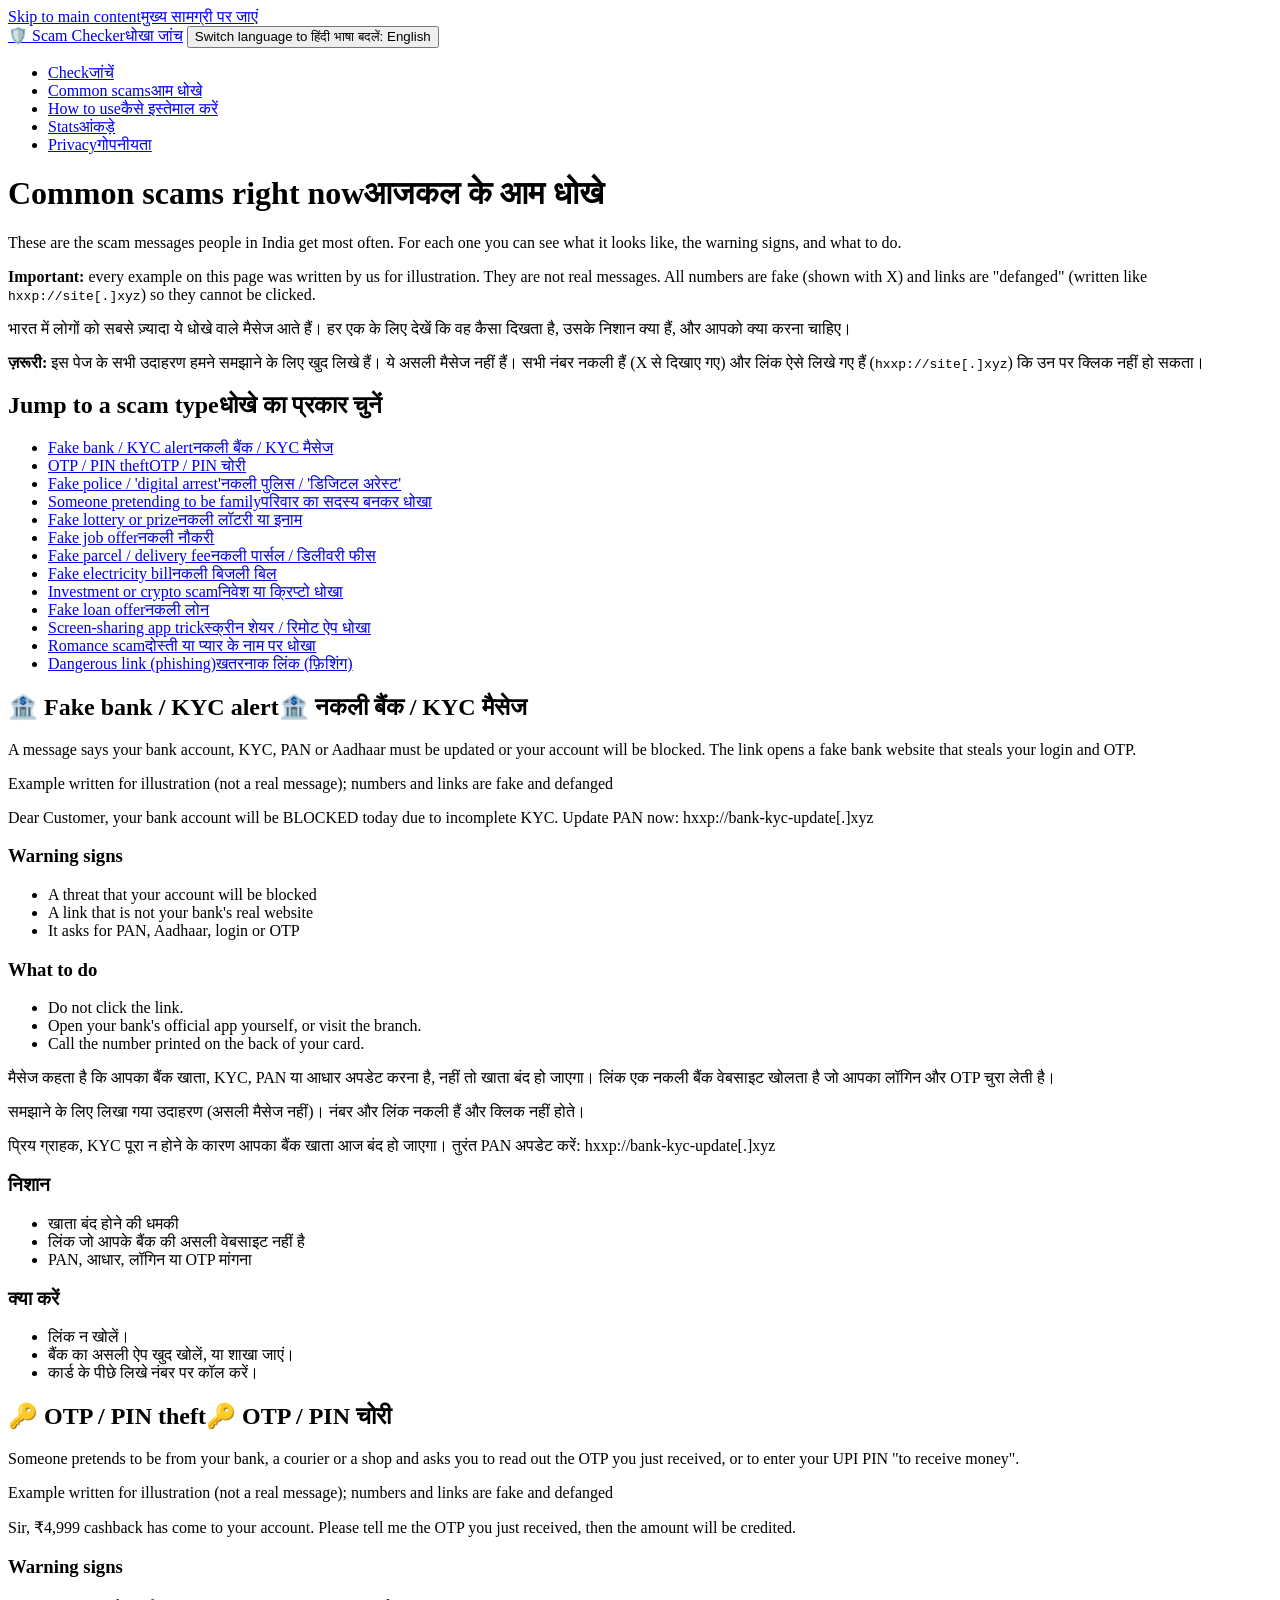
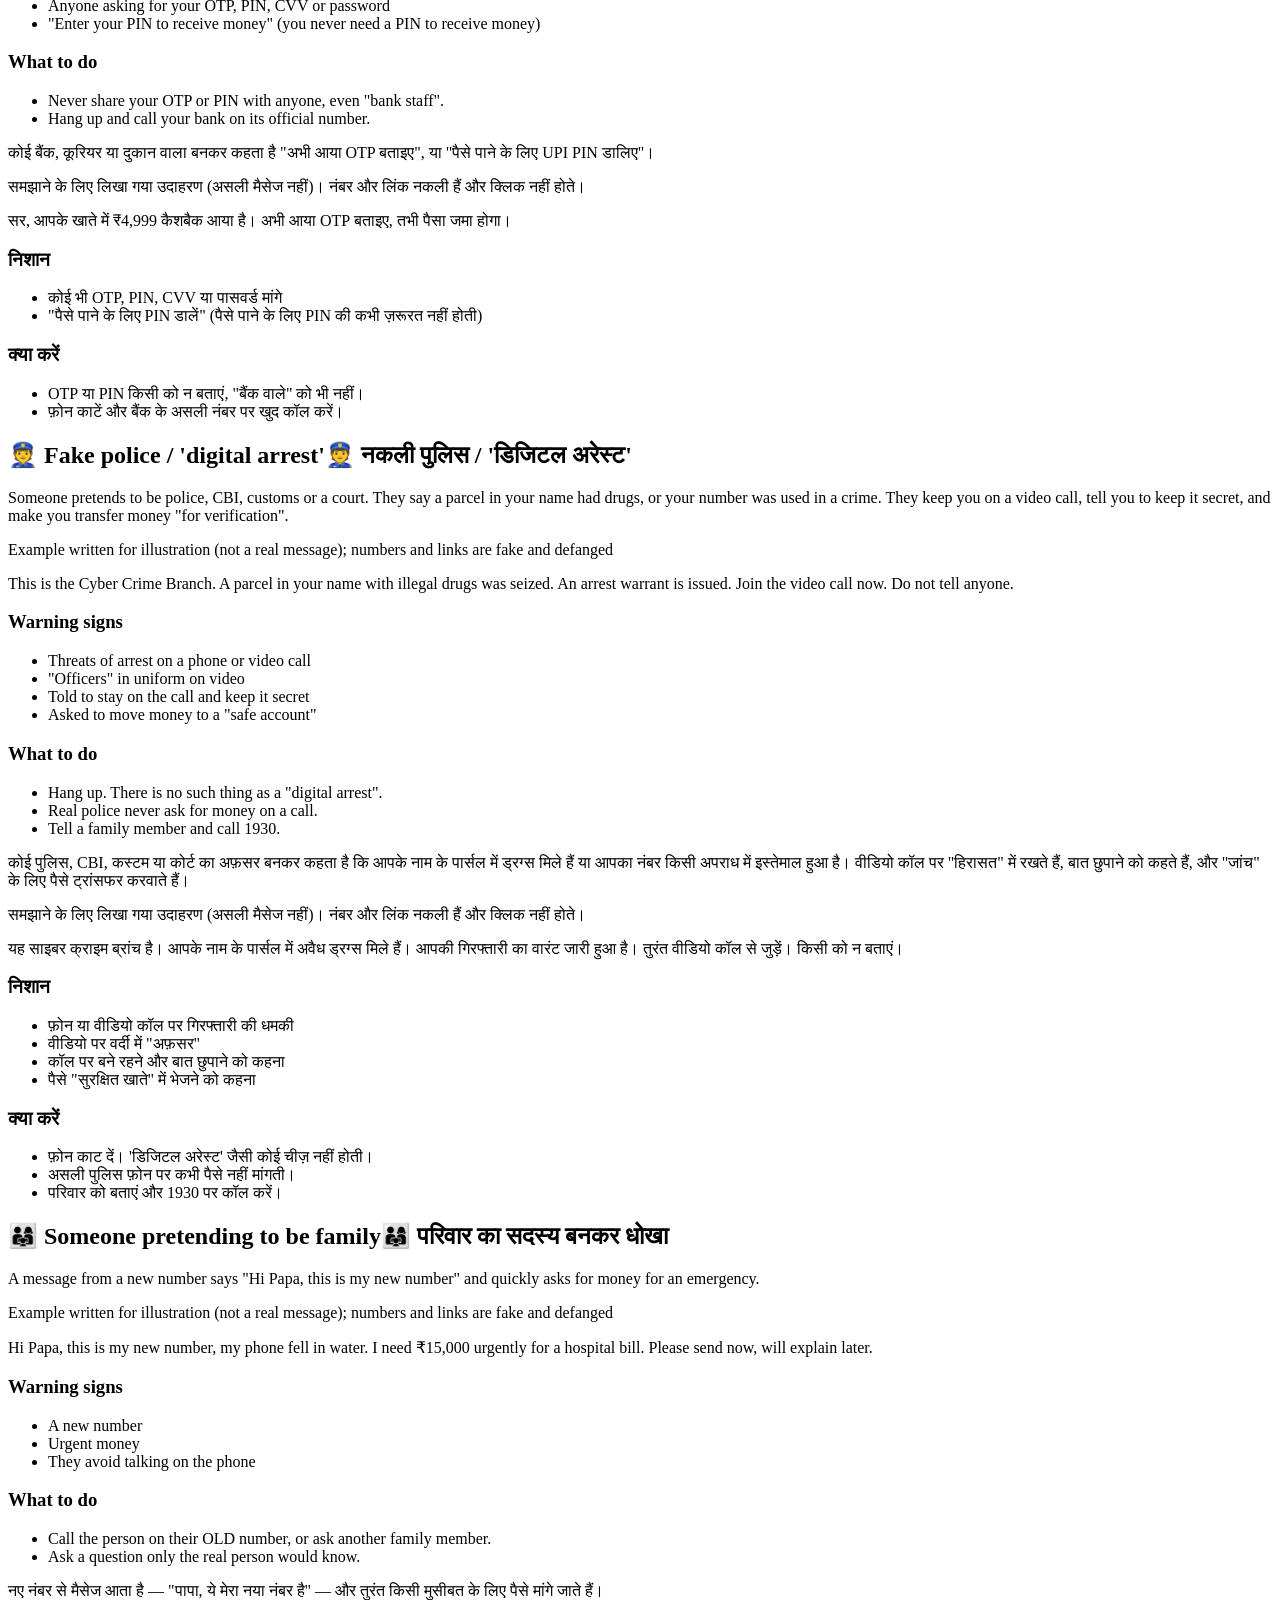
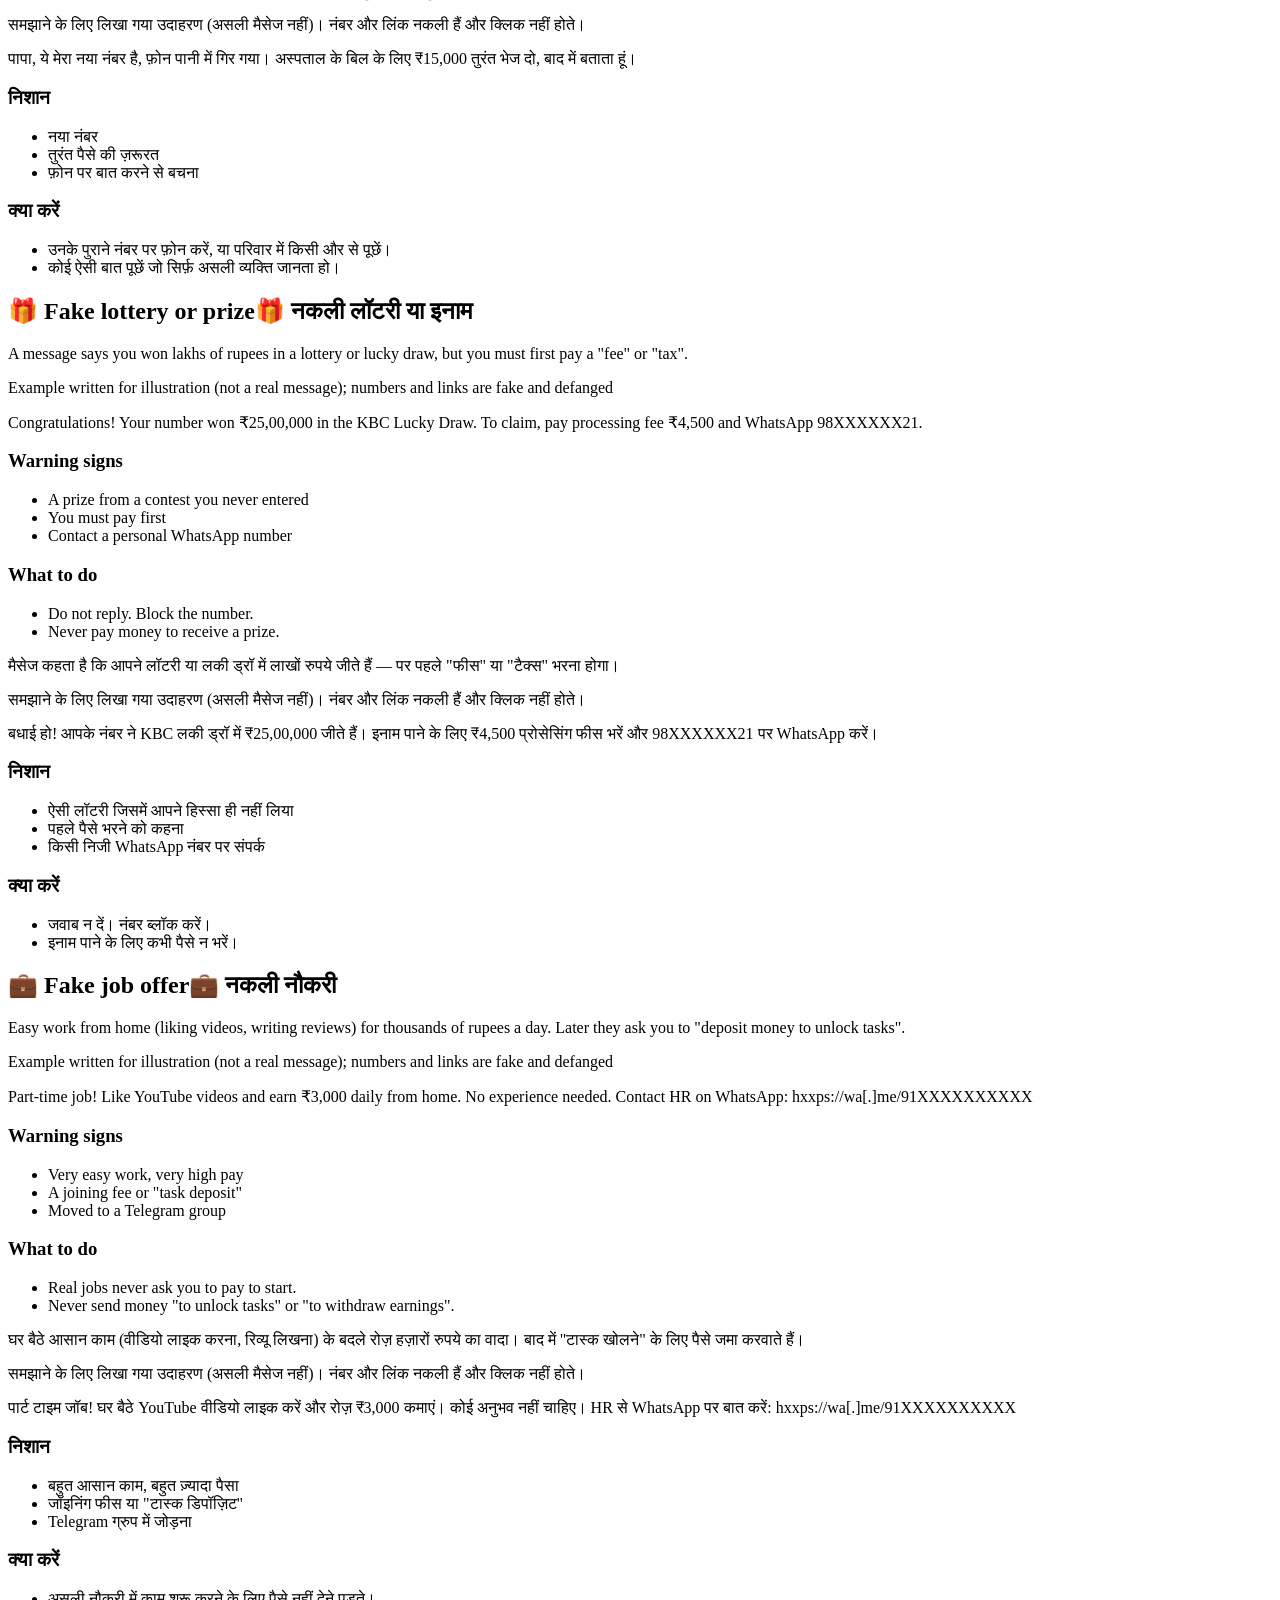
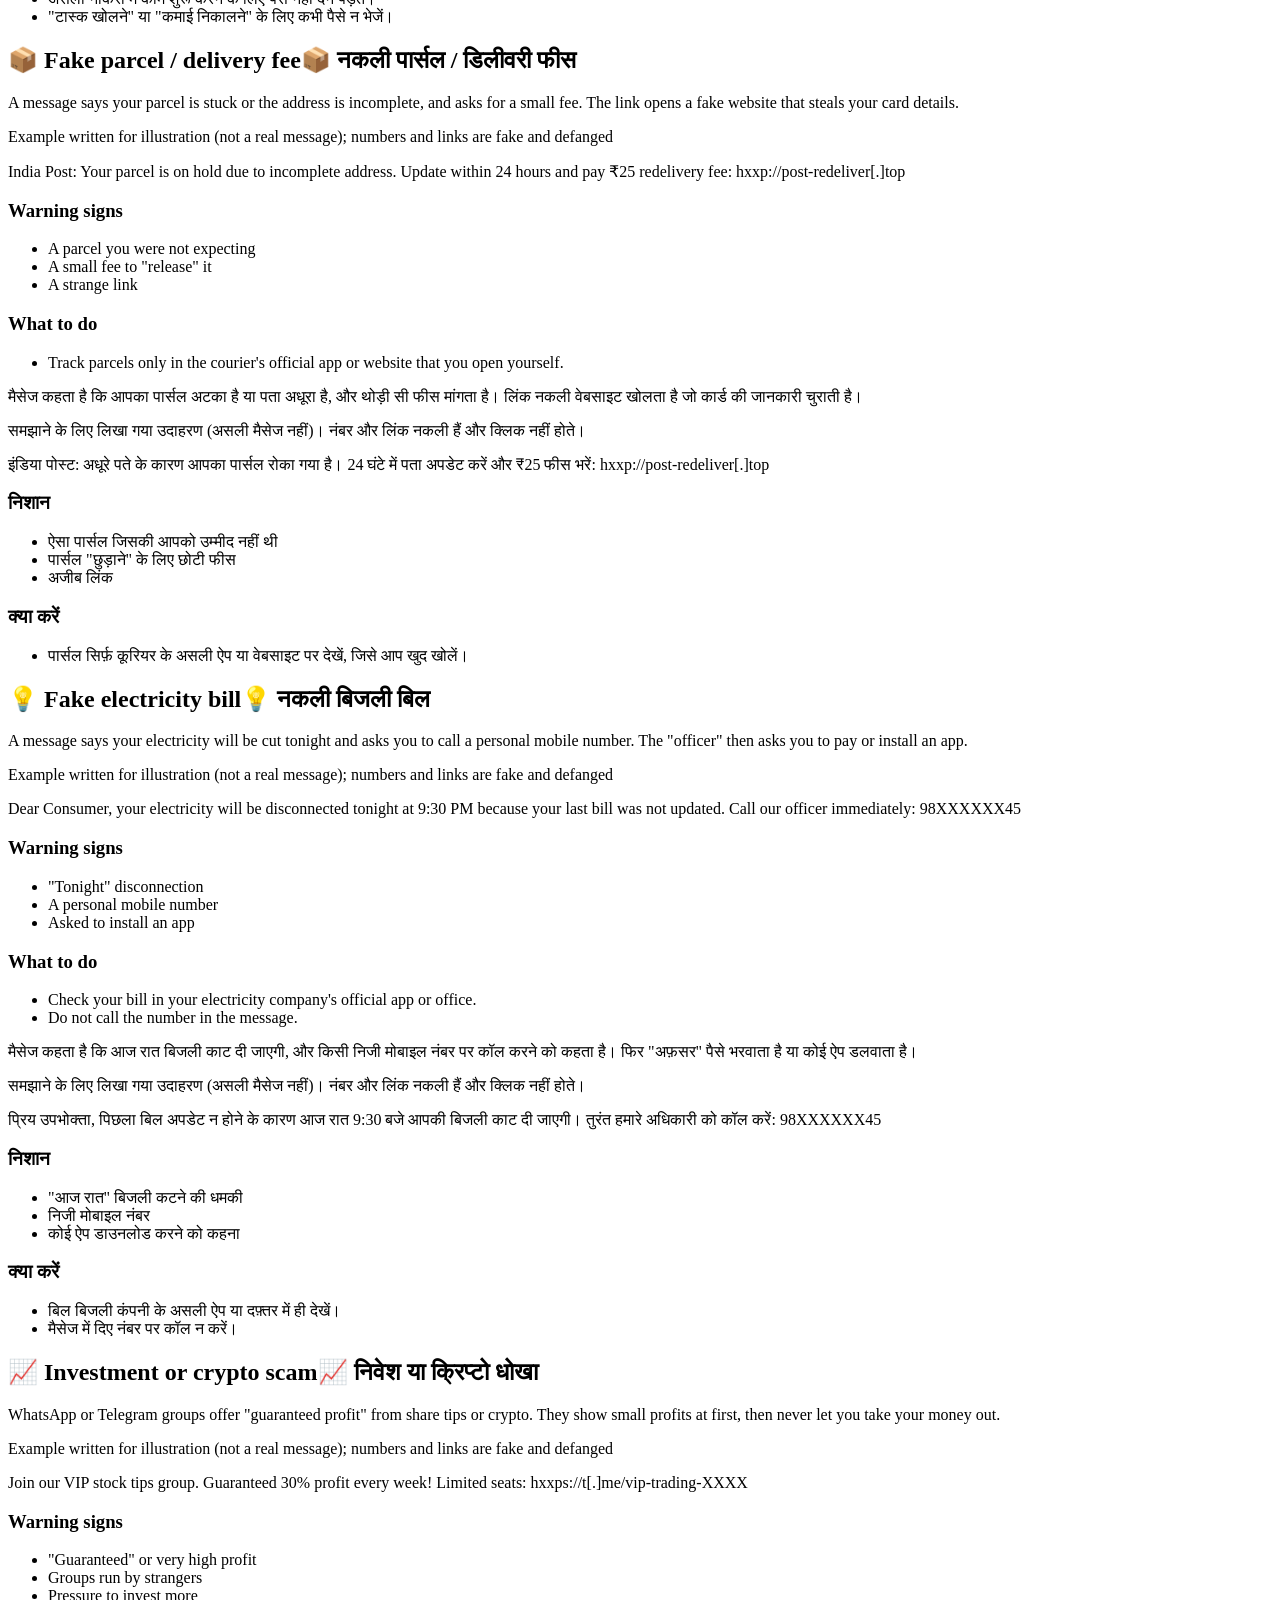
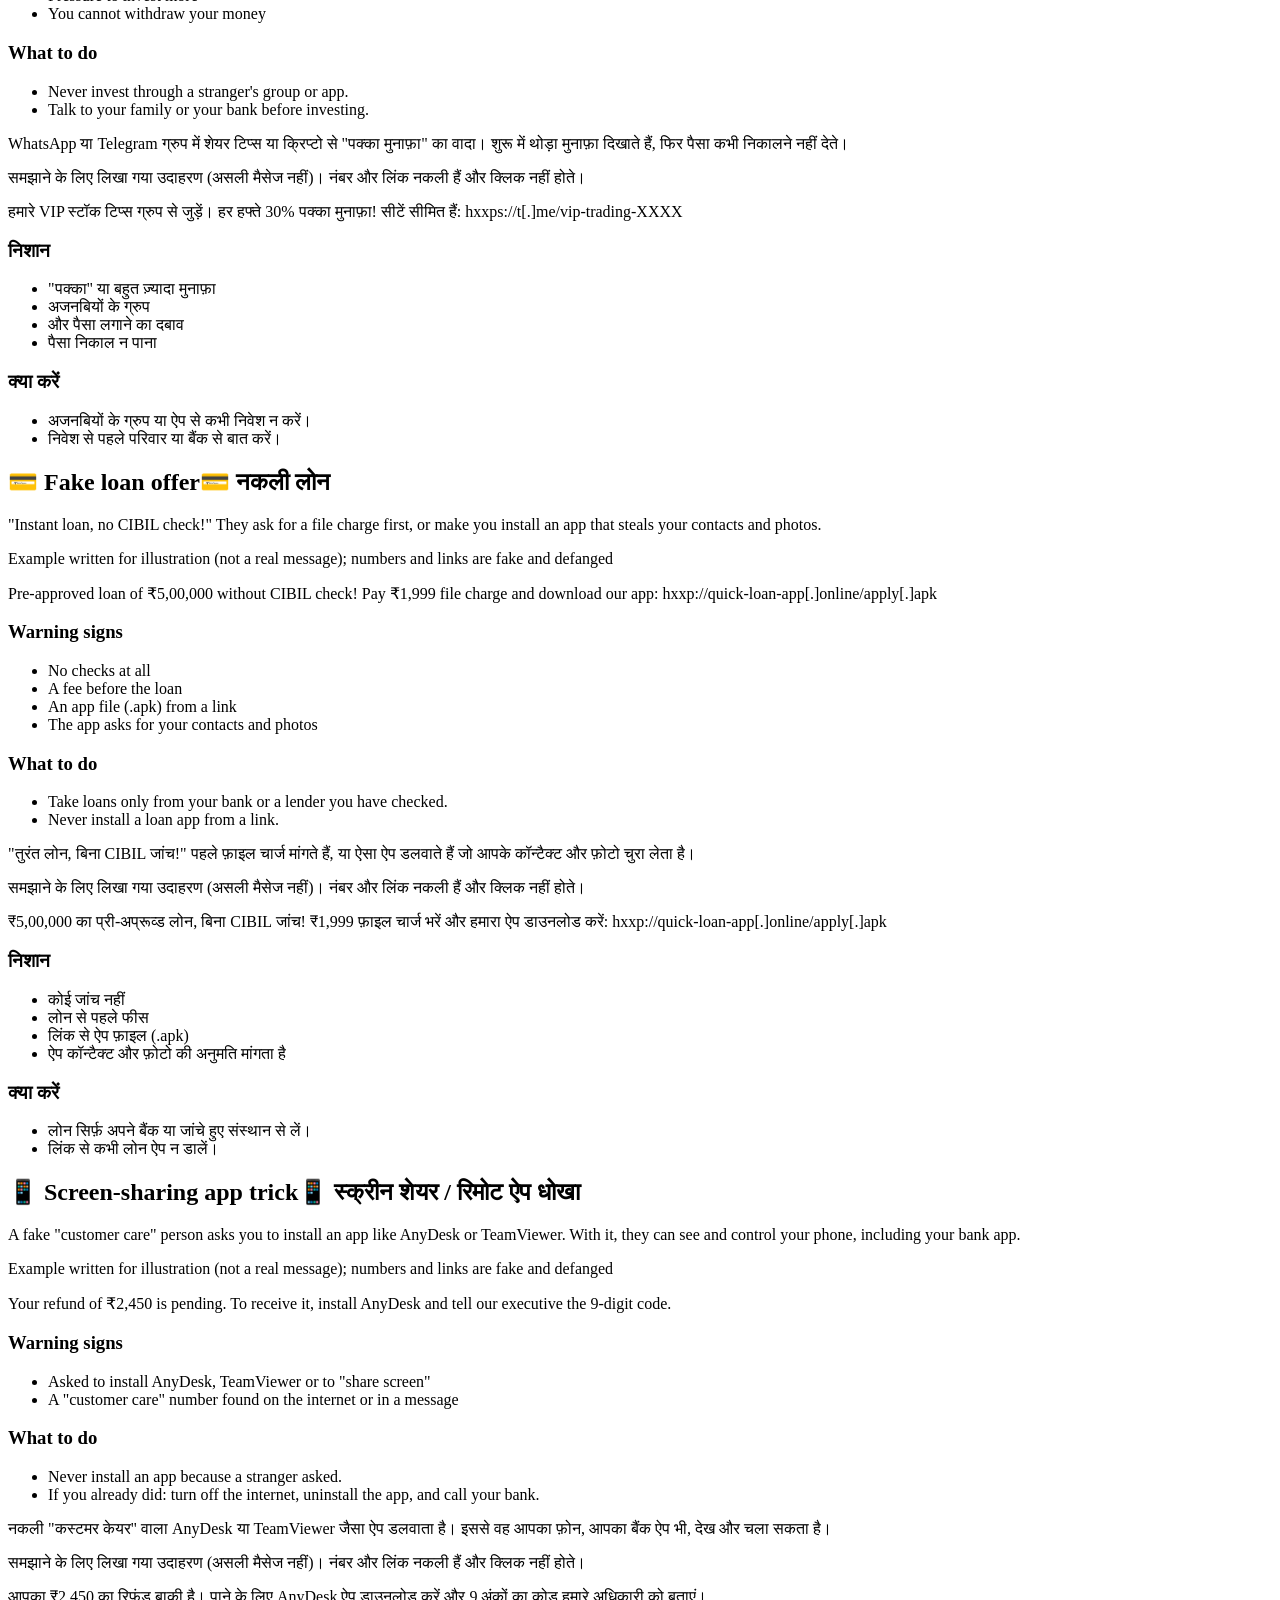
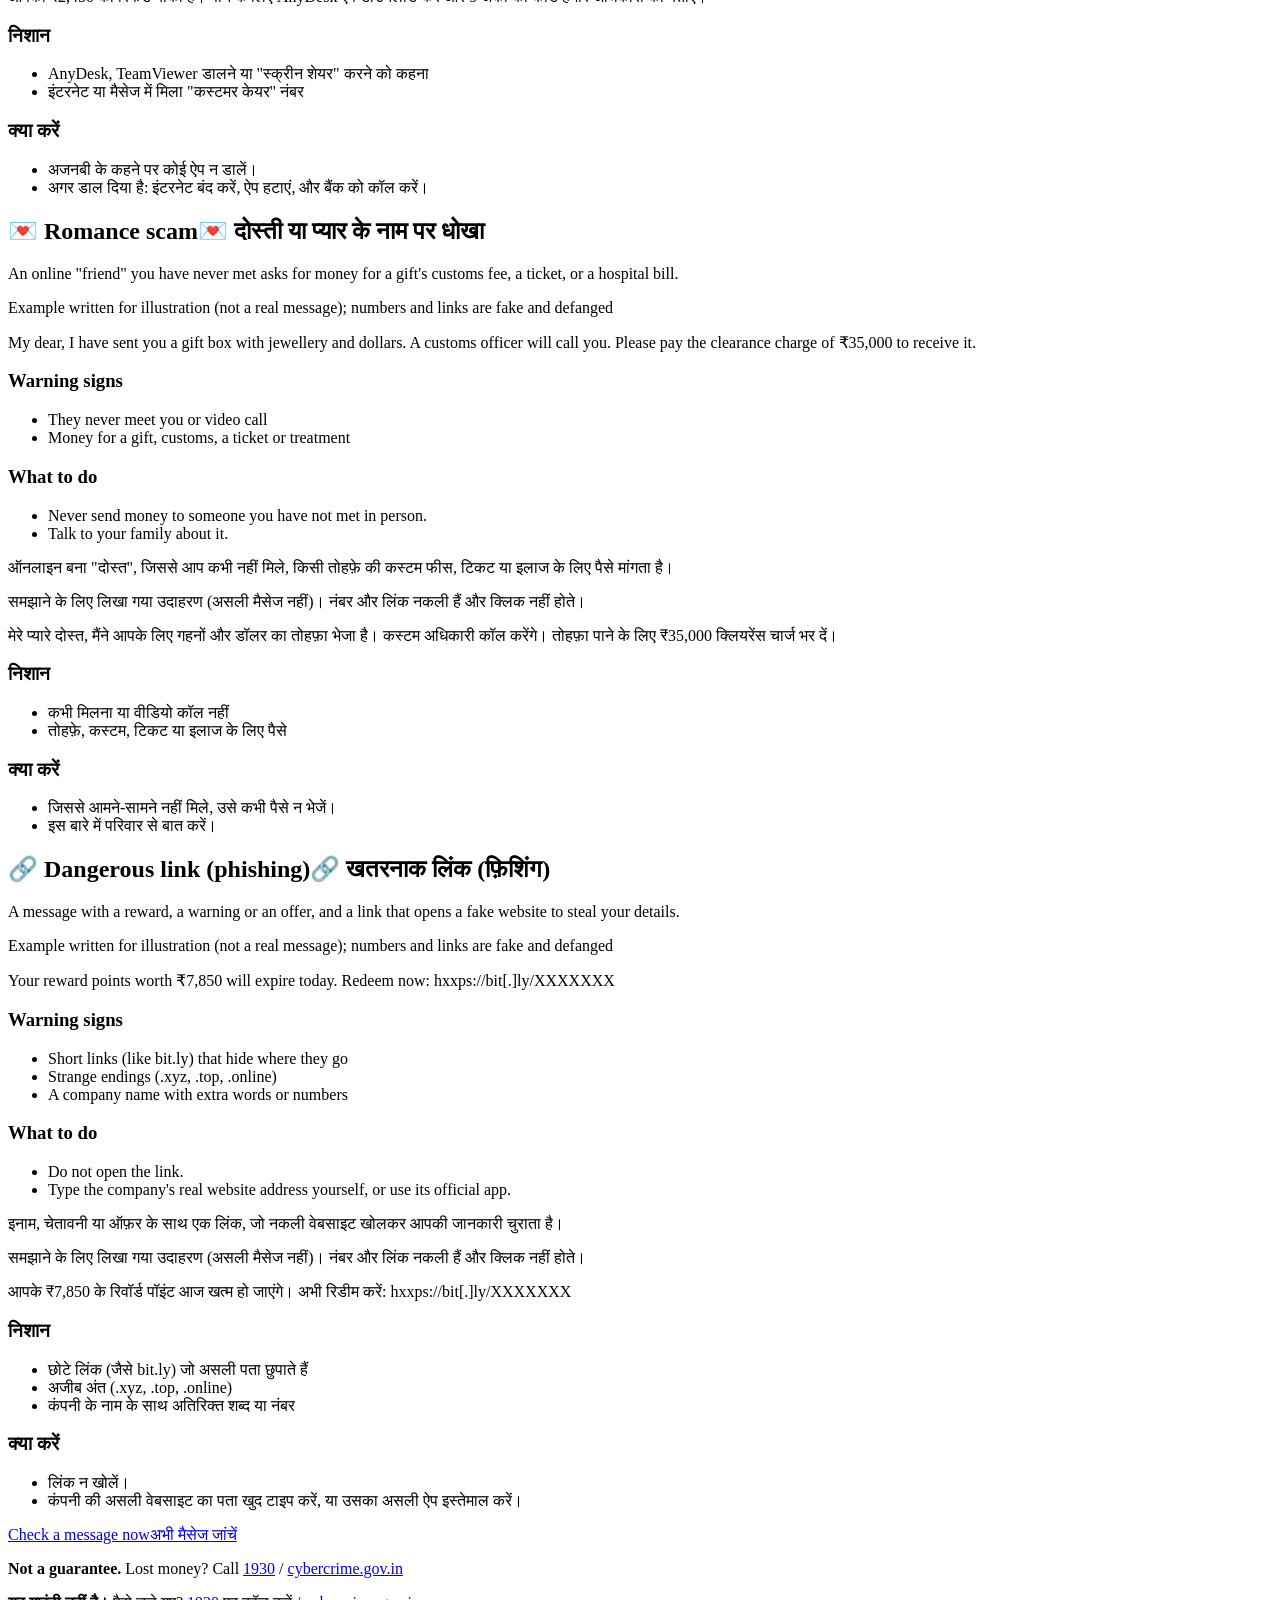
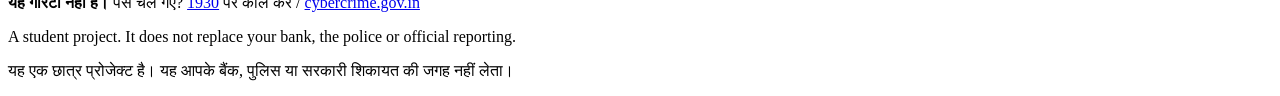
==== app/static/common-scams.html @ 1e4319c8 "Build AI Scam Message Detector prototype Detection engine (rules + TF-IDF/logistic regression + offl" ====
<!doctype html>
<html lang="en" data-ui-lang="en">
<head>
  <meta charset="utf-8">
  <meta name="viewport" content="width=device-width, initial-scale=1">
  <title>Common scams right now – Scam Checker</title>
  <meta name="description" content="The scam messages people in India receive most often, with examples, warning signs and what to do. English and Hindi.">
  <link rel="icon" href="/favicon.svg" type="image/svg+xml">
  <link rel="stylesheet" href="/styles.css">
  <script src="/lang-init.js"></script>
  <script src="/common.js" defer></script>
</head>
<body>
  <a class="skip-link" href="#main"><span class="l-en">Skip to main content</span><span class="l-hi" lang="hi">मुख्य सामग्री पर जाएं</span></a>

  <header class="site-header">
    <div class="wrap header-row">
      <a class="brand" href="/"><span aria-hidden="true">🛡️&nbsp;</span><span class="l-en">Scam Checker</span><span class="l-hi" lang="hi">धोखा जांच</span></a>
      <button type="button" class="lang-toggle" id="lang-toggle">
        <span class="l-en"><span class="visually-hidden">Switch language to </span><span lang="hi">हिंदी</span></span>
        <span class="l-hi" lang="hi"><span class="visually-hidden">भाषा बदलें: </span><span lang="en">English</span></span>
      </button>
    </div>
    <nav class="site-nav" aria-label="Main menu">
      <ul class="wrap nav-list">
        <li><a href="/"><span class="l-en">Check</span><span class="l-hi" lang="hi">जांचें</span></a></li>
        <li><a href="/common-scams.html" aria-current="page"><span class="l-en">Common scams</span><span class="l-hi" lang="hi">आम धोखे</span></a></li>
        <li><a href="/guide.html"><span class="l-en">How to use</span><span class="l-hi" lang="hi">कैसे इस्तेमाल करें</span></a></li>
        <li><a href="/stats.html"><span class="l-en">Stats</span><span class="l-hi" lang="hi">आंकड़े</span></a></li>
        <li><a href="/privacy.html"><span class="l-en">Privacy</span><span class="l-hi" lang="hi">गोपनीयता</span></a></li>
      </ul>
    </nav>
  </header>

  <main id="main" class="wrap" tabindex="-1">
    <h1><span class="l-en">Common scams right now</span><span class="l-hi" lang="hi">आजकल के आम धोखे</span></h1>

    <div class="l-en">
      <p class="lead">These are the scam messages people in India get most often. For each one you can see what it looks like, the warning signs, and what to do.</p>
      <p><strong>Important:</strong> every example on this page was written by us for illustration. They are not real messages. All numbers are fake (shown with X) and links are "defanged" (written like <code>hxxp://site[.]xyz</code>) so they cannot be clicked.</p>
    </div>
    <div class="l-hi" lang="hi">
      <p class="lead">भारत में लोगों को सबसे ज़्यादा ये धोखे वाले मैसेज आते हैं। हर एक के लिए देखें कि वह कैसा दिखता है, उसके निशान क्या हैं, और आपको क्या करना चाहिए।</p>
      <p><strong>ज़रूरी:</strong> इस पेज के सभी उदाहरण हमने समझाने के लिए खुद लिखे हैं। ये असली मैसेज नहीं हैं। सभी नंबर नकली हैं (X से दिखाए गए) और लिंक ऐसे लिखे गए हैं (<code>hxxp://site[.]xyz</code>) कि उन पर क्लिक नहीं हो सकता।</p>
    </div>

    <nav aria-labelledby="toc-title">
      <h2 id="toc-title"><span class="l-en">Jump to a scam type</span><span class="l-hi" lang="hi">धोखे का प्रकार चुनें</span></h2>
      <ul class="toc">
        <li><a href="#fake-bank-kyc"><span class="l-en">Fake bank / KYC alert</span><span class="l-hi" lang="hi">नकली बैंक / KYC मैसेज</span></a></li>
        <li><a href="#otp-theft"><span class="l-en">OTP / PIN theft</span><span class="l-hi" lang="hi">OTP / PIN चोरी</span></a></li>
        <li><a href="#government-impersonation"><span class="l-en">Fake police / 'digital arrest'</span><span class="l-hi" lang="hi">नकली पुलिस / 'डिजिटल अरेस्ट'</span></a></li>
        <li><a href="#family-impersonation"><span class="l-en">Someone pretending to be family</span><span class="l-hi" lang="hi">परिवार का सदस्य बनकर धोखा</span></a></li>
        <li><a href="#lottery-prize"><span class="l-en">Fake lottery or prize</span><span class="l-hi" lang="hi">नकली लॉटरी या इनाम</span></a></li>
        <li><a href="#job-offer"><span class="l-en">Fake job offer</span><span class="l-hi" lang="hi">नकली नौकरी</span></a></li>
        <li><a href="#delivery-fee"><span class="l-en">Fake parcel / delivery fee</span><span class="l-hi" lang="hi">नकली पार्सल / डिलीवरी फीस</span></a></li>
        <li><a href="#electricity-bill"><span class="l-en">Fake electricity bill</span><span class="l-hi" lang="hi">नकली बिजली बिल</span></a></li>
        <li><a href="#investment-crypto"><span class="l-en">Investment or crypto scam</span><span class="l-hi" lang="hi">निवेश या क्रिप्टो धोखा</span></a></li>
        <li><a href="#loan-offer"><span class="l-en">Fake loan offer</span><span class="l-hi" lang="hi">नकली लोन</span></a></li>
        <li><a href="#remote-access"><span class="l-en">Screen-sharing app trick</span><span class="l-hi" lang="hi">स्क्रीन शेयर / रिमोट ऐप धोखा</span></a></li>
        <li><a href="#romance"><span class="l-en">Romance scam</span><span class="l-hi" lang="hi">दोस्ती या प्यार के नाम पर धोखा</span></a></li>
        <li><a href="#phishing-link"><span class="l-en">Dangerous link (phishing)</span><span class="l-hi" lang="hi">खतरनाक लिंक (फ़िशिंग)</span></a></li>
      </ul>
    </nav>

    <!-- ============================================================ -->
    <article class="card" id="fake-bank-kyc">
      <h2><span class="l-en">🏦 Fake bank / KYC alert</span><span class="l-hi" lang="hi">🏦 नकली बैंक / KYC मैसेज</span></h2>
      <div class="l-en">
        <p>A message says your bank account, KYC, PAN or Aadhaar must be updated or your account will be blocked. The link opens a fake bank website that steals your login and OTP.</p>
        <div class="example">
          <span class="example-tag">Example written for illustration (not a real message); numbers and links are fake and defanged</span>
          <p class="example-text">Dear Customer, your bank account will be BLOCKED today due to incomplete KYC. Update PAN now: hxxp://bank-kyc-update[.]xyz</p>
        </div>
        <h3>Warning signs</h3>
        <ul><li>A threat that your account will be blocked</li><li>A link that is not your bank's real website</li><li>It asks for PAN, Aadhaar, login or OTP</li></ul>
        <h3>What to do</h3>
        <ul><li>Do not click the link.</li><li>Open your bank's official app yourself, or visit the branch.</li><li>Call the number printed on the back of your card.</li></ul>
      </div>
      <div class="l-hi" lang="hi">
        <p>मैसेज कहता है कि आपका बैंक खाता, KYC, PAN या आधार अपडेट करना है, नहीं तो खाता बंद हो जाएगा। लिंक एक नकली बैंक वेबसाइट खोलता है जो आपका लॉगिन और OTP चुरा लेती है।</p>
        <div class="example">
          <span class="example-tag">समझाने के लिए लिखा गया उदाहरण (असली मैसेज नहीं)। नंबर और लिंक नकली हैं और क्लिक नहीं होते।</span>
          <p class="example-text">प्रिय ग्राहक, KYC पूरा न होने के कारण आपका बैंक खाता आज बंद हो जाएगा। तुरंत PAN अपडेट करें: hxxp://bank-kyc-update[.]xyz</p>
        </div>
        <h3>निशान</h3>
        <ul><li>खाता बंद होने की धमकी</li><li>लिंक जो आपके बैंक की असली वेबसाइट नहीं है</li><li>PAN, आधार, लॉगिन या OTP मांगना</li></ul>
        <h3>क्या करें</h3>
        <ul><li>लिंक न खोलें।</li><li>बैंक का असली ऐप खुद खोलें, या शाखा जाएं।</li><li>कार्ड के पीछे लिखे नंबर पर कॉल करें।</li></ul>
      </div>
    </article>

    <article class="card" id="otp-theft">
      <h2><span class="l-en">🔑 OTP / PIN theft</span><span class="l-hi" lang="hi">🔑 OTP / PIN चोरी</span></h2>
      <div class="l-en">
        <p>Someone pretends to be from your bank, a courier or a shop and asks you to read out the OTP you just received, or to enter your UPI PIN "to receive money".</p>
        <div class="example">
          <span class="example-tag">Example written for illustration (not a real message); numbers and links are fake and defanged</span>
          <p class="example-text">Sir, ₹4,999 cashback has come to your account. Please tell me the OTP you just received, then the amount will be credited.</p>
        </div>
        <h3>Warning signs</h3>
        <ul><li>Anyone asking for your OTP, PIN, CVV or password</li><li>"Enter your PIN to receive money" (you never need a PIN to receive money)</li></ul>
        <h3>What to do</h3>
        <ul><li>Never share your OTP or PIN with anyone, even "bank staff".</li><li>Hang up and call your bank on its official number.</li></ul>
      </div>
      <div class="l-hi" lang="hi">
        <p>कोई बैंक, कूरियर या दुकान वाला बनकर कहता है "अभी आया OTP बताइए", या "पैसे पाने के लिए UPI PIN डालिए"।</p>
        <div class="example">
          <span class="example-tag">समझाने के लिए लिखा गया उदाहरण (असली मैसेज नहीं)। नंबर और लिंक नकली हैं और क्लिक नहीं होते।</span>
          <p class="example-text">सर, आपके खाते में ₹4,999 कैशबैक आया है। अभी आया OTP बताइए, तभी पैसा जमा होगा।</p>
        </div>
        <h3>निशान</h3>
        <ul><li>कोई भी OTP, PIN, CVV या पासवर्ड मांगे</li><li>"पैसे पाने के लिए PIN डालें" (पैसे पाने के लिए PIN की कभी ज़रूरत नहीं होती)</li></ul>
        <h3>क्या करें</h3>
        <ul><li>OTP या PIN किसी को न बताएं, "बैंक वाले" को भी नहीं।</li><li>फ़ोन काटें और बैंक के असली नंबर पर खुद कॉल करें।</li></ul>
      </div>
    </article>

    <article class="card" id="government-impersonation">
      <h2><span class="l-en">👮 Fake police / 'digital arrest'</span><span class="l-hi" lang="hi">👮 नकली पुलिस / 'डिजिटल अरेस्ट'</span></h2>
      <div class="l-en">
        <p>Someone pretends to be police, CBI, customs or a court. They say a parcel in your name had drugs, or your number was used in a crime. They keep you on a video call, tell you to keep it secret, and make you transfer money "for verification".</p>
        <div class="example">
          <span class="example-tag">Example written for illustration (not a real message); numbers and links are fake and defanged</span>
          <p class="example-text">This is the Cyber Crime Branch. A parcel in your name with illegal drugs was seized. An arrest warrant is issued. Join the video call now. Do not tell anyone.</p>
        </div>
        <h3>Warning signs</h3>
        <ul><li>Threats of arrest on a phone or video call</li><li>"Officers" in uniform on video</li><li>Told to stay on the call and keep it secret</li><li>Asked to move money to a "safe account"</li></ul>
        <h3>What to do</h3>
        <ul><li>Hang up. There is no such thing as a "digital arrest".</li><li>Real police never ask for money on a call.</li><li>Tell a family member and call 1930.</li></ul>
      </div>
      <div class="l-hi" lang="hi">
        <p>कोई पुलिस, CBI, कस्टम या कोर्ट का अफ़सर बनकर कहता है कि आपके नाम के पार्सल में ड्रग्स मिले हैं या आपका नंबर किसी अपराध में इस्तेमाल हुआ है। वीडियो कॉल पर "हिरासत" में रखते हैं, बात छुपाने को कहते हैं, और "जांच" के लिए पैसे ट्रांसफर करवाते हैं।</p>
        <div class="example">
          <span class="example-tag">समझाने के लिए लिखा गया उदाहरण (असली मैसेज नहीं)। नंबर और लिंक नकली हैं और क्लिक नहीं होते।</span>
          <p class="example-text">यह साइबर क्राइम ब्रांच है। आपके नाम के पार्सल में अवैध ड्रग्स मिले हैं। आपकी गिरफ्तारी का वारंट जारी हुआ है। तुरंत वीडियो कॉल से जुड़ें। किसी को न बताएं।</p>
        </div>
        <h3>निशान</h3>
        <ul><li>फ़ोन या वीडियो कॉल पर गिरफ्तारी की धमकी</li><li>वीडियो पर वर्दी में "अफ़सर"</li><li>कॉल पर बने रहने और बात छुपाने को कहना</li><li>पैसे "सुरक्षित खाते" में भेजने को कहना</li></ul>
        <h3>क्या करें</h3>
        <ul><li>फ़ोन काट दें। 'डिजिटल अरेस्ट' जैसी कोई चीज़ नहीं होती।</li><li>असली पुलिस फ़ोन पर कभी पैसे नहीं मांगती।</li><li>परिवार को बताएं और 1930 पर कॉल करें।</li></ul>
      </div>
    </article>

    <article class="card" id="family-impersonation">
      <h2><span class="l-en">👨‍👩‍👧 Someone pretending to be family</span><span class="l-hi" lang="hi">👨‍👩‍👧 परिवार का सदस्य बनकर धोखा</span></h2>
      <div class="l-en">
        <p>A message from a new number says "Hi Papa, this is my new number" and quickly asks for money for an emergency.</p>
        <div class="example">
          <span class="example-tag">Example written for illustration (not a real message); numbers and links are fake and defanged</span>
          <p class="example-text">Hi Papa, this is my new number, my phone fell in water. I need ₹15,000 urgently for a hospital bill. Please send now, will explain later.</p>
        </div>
        <h3>Warning signs</h3>
        <ul><li>A new number</li><li>Urgent money</li><li>They avoid talking on the phone</li></ul>
        <h3>What to do</h3>
        <ul><li>Call the person on their OLD number, or ask another family member.</li><li>Ask a question only the real person would know.</li></ul>
      </div>
      <div class="l-hi" lang="hi">
        <p>नए नंबर से मैसेज आता है — "पापा, ये मेरा नया नंबर है" — और तुरंत किसी मुसीबत के लिए पैसे मांगे जाते हैं।</p>
        <div class="example">
          <span class="example-tag">समझाने के लिए लिखा गया उदाहरण (असली मैसेज नहीं)। नंबर और लिंक नकली हैं और क्लिक नहीं होते।</span>
          <p class="example-text">पापा, ये मेरा नया नंबर है, फ़ोन पानी में गिर गया। अस्पताल के बिल के लिए ₹15,000 तुरंत भेज दो, बाद में बताता हूं।</p>
        </div>
        <h3>निशान</h3>
        <ul><li>नया नंबर</li><li>तुरंत पैसे की ज़रूरत</li><li>फ़ोन पर बात करने से बचना</li></ul>
        <h3>क्या करें</h3>
        <ul><li>उनके पुराने नंबर पर फ़ोन करें, या परिवार में किसी और से पूछें।</li><li>कोई ऐसी बात पूछें जो सिर्फ़ असली व्यक्ति जानता हो।</li></ul>
      </div>
    </article>

    <article class="card" id="lottery-prize">
      <h2><span class="l-en">🎁 Fake lottery or prize</span><span class="l-hi" lang="hi">🎁 नकली लॉटरी या इनाम</span></h2>
      <div class="l-en">
        <p>A message says you won lakhs of rupees in a lottery or lucky draw, but you must first pay a "fee" or "tax".</p>
        <div class="example">
          <span class="example-tag">Example written for illustration (not a real message); numbers and links are fake and defanged</span>
          <p class="example-text">Congratulations! Your number won ₹25,00,000 in the KBC Lucky Draw. To claim, pay processing fee ₹4,500 and WhatsApp 98XXXXXX21.</p>
        </div>
        <h3>Warning signs</h3>
        <ul><li>A prize from a contest you never entered</li><li>You must pay first</li><li>Contact a personal WhatsApp number</li></ul>
        <h3>What to do</h3>
        <ul><li>Do not reply. Block the number.</li><li>Never pay money to receive a prize.</li></ul>
      </div>
      <div class="l-hi" lang="hi">
        <p>मैसेज कहता है कि आपने लॉटरी या लकी ड्रॉ में लाखों रुपये जीते हैं — पर पहले "फीस" या "टैक्स" भरना होगा।</p>
        <div class="example">
          <span class="example-tag">समझाने के लिए लिखा गया उदाहरण (असली मैसेज नहीं)। नंबर और लिंक नकली हैं और क्लिक नहीं होते।</span>
          <p class="example-text">बधाई हो! आपके नंबर ने KBC लकी ड्रॉ में ₹25,00,000 जीते हैं। इनाम पाने के लिए ₹4,500 प्रोसेसिंग फीस भरें और 98XXXXXX21 पर WhatsApp करें।</p>
        </div>
        <h3>निशान</h3>
        <ul><li>ऐसी लॉटरी जिसमें आपने हिस्सा ही नहीं लिया</li><li>पहले पैसे भरने को कहना</li><li>किसी निजी WhatsApp नंबर पर संपर्क</li></ul>
        <h3>क्या करें</h3>
        <ul><li>जवाब न दें। नंबर ब्लॉक करें।</li><li>इनाम पाने के लिए कभी पैसे न भरें।</li></ul>
      </div>
    </article>

    <article class="card" id="job-offer">
      <h2><span class="l-en">💼 Fake job offer</span><span class="l-hi" lang="hi">💼 नकली नौकरी</span></h2>
      <div class="l-en">
        <p>Easy work from home (liking videos, writing reviews) for thousands of rupees a day. Later they ask you to "deposit money to unlock tasks".</p>
        <div class="example">
          <span class="example-tag">Example written for illustration (not a real message); numbers and links are fake and defanged</span>
          <p class="example-text">Part-time job! Like YouTube videos and earn ₹3,000 daily from home. No experience needed. Contact HR on WhatsApp: hxxps://wa[.]me/91XXXXXXXXXX</p>
        </div>
        <h3>Warning signs</h3>
        <ul><li>Very easy work, very high pay</li><li>A joining fee or "task deposit"</li><li>Moved to a Telegram group</li></ul>
        <h3>What to do</h3>
        <ul><li>Real jobs never ask you to pay to start.</li><li>Never send money "to unlock tasks" or "to withdraw earnings".</li></ul>
      </div>
      <div class="l-hi" lang="hi">
        <p>घर बैठे आसान काम (वीडियो लाइक करना, रिव्यू लिखना) के बदले रोज़ हज़ारों रुपये का वादा। बाद में "टास्क खोलने" के लिए पैसे जमा करवाते हैं।</p>
        <div class="example">
          <span class="example-tag">समझाने के लिए लिखा गया उदाहरण (असली मैसेज नहीं)। नंबर और लिंक नकली हैं और क्लिक नहीं होते।</span>
          <p class="example-text">पार्ट टाइम जॉब! घर बैठे YouTube वीडियो लाइक करें और रोज़ ₹3,000 कमाएं। कोई अनुभव नहीं चाहिए। HR से WhatsApp पर बात करें: hxxps://wa[.]me/91XXXXXXXXXX</p>
        </div>
        <h3>निशान</h3>
        <ul><li>बहुत आसान काम, बहुत ज़्यादा पैसा</li><li>जॉइनिंग फीस या "टास्क डिपॉज़िट"</li><li>Telegram ग्रुप में जोड़ना</li></ul>
        <h3>क्या करें</h3>
        <ul><li>असली नौकरी में काम शुरू करने के लिए पैसे नहीं देने पड़ते।</li><li>"टास्क खोलने" या "कमाई निकालने" के लिए कभी पैसे न भेजें।</li></ul>
      </div>
    </article>

    <article class="card" id="delivery-fee">
      <h2><span class="l-en">📦 Fake parcel / delivery fee</span><span class="l-hi" lang="hi">📦 नकली पार्सल / डिलीवरी फीस</span></h2>
      <div class="l-en">
        <p>A message says your parcel is stuck or the address is incomplete, and asks for a small fee. The link opens a fake website that steals your card details.</p>
        <div class="example">
          <span class="example-tag">Example written for illustration (not a real message); numbers and links are fake and defanged</span>
          <p class="example-text">India Post: Your parcel is on hold due to incomplete address. Update within 24 hours and pay ₹25 redelivery fee: hxxp://post-redeliver[.]top</p>
        </div>
        <h3>Warning signs</h3>
        <ul><li>A parcel you were not expecting</li><li>A small fee to "release" it</li><li>A strange link</li></ul>
        <h3>What to do</h3>
        <ul><li>Track parcels only in the courier's official app or website that you open yourself.</li></ul>
      </div>
      <div class="l-hi" lang="hi">
        <p>मैसेज कहता है कि आपका पार्सल अटका है या पता अधूरा है, और थोड़ी सी फीस मांगता है। लिंक नकली वेबसाइट खोलता है जो कार्ड की जानकारी चुराती है।</p>
        <div class="example">
          <span class="example-tag">समझाने के लिए लिखा गया उदाहरण (असली मैसेज नहीं)। नंबर और लिंक नकली हैं और क्लिक नहीं होते।</span>
          <p class="example-text">इंडिया पोस्ट: अधूरे पते के कारण आपका पार्सल रोका गया है। 24 घंटे में पता अपडेट करें और ₹25 फीस भरें: hxxp://post-redeliver[.]top</p>
        </div>
        <h3>निशान</h3>
        <ul><li>ऐसा पार्सल जिसकी आपको उम्मीद नहीं थी</li><li>पार्सल "छुड़ाने" के लिए छोटी फीस</li><li>अजीब लिंक</li></ul>
        <h3>क्या करें</h3>
        <ul><li>पार्सल सिर्फ़ कूरियर के असली ऐप या वेबसाइट पर देखें, जिसे आप खुद खोलें।</li></ul>
      </div>
    </article>

    <article class="card" id="electricity-bill">
      <h2><span class="l-en">💡 Fake electricity bill</span><span class="l-hi" lang="hi">💡 नकली बिजली बिल</span></h2>
      <div class="l-en">
        <p>A message says your electricity will be cut tonight and asks you to call a personal mobile number. The "officer" then asks you to pay or install an app.</p>
        <div class="example">
          <span class="example-tag">Example written for illustration (not a real message); numbers and links are fake and defanged</span>
          <p class="example-text">Dear Consumer, your electricity will be disconnected tonight at 9:30 PM because your last bill was not updated. Call our officer immediately: 98XXXXXX45</p>
        </div>
        <h3>Warning signs</h3>
        <ul><li>"Tonight" disconnection</li><li>A personal mobile number</li><li>Asked to install an app</li></ul>
        <h3>What to do</h3>
        <ul><li>Check your bill in your electricity company's official app or office.</li><li>Do not call the number in the message.</li></ul>
      </div>
      <div class="l-hi" lang="hi">
        <p>मैसेज कहता है कि आज रात बिजली काट दी जाएगी, और किसी निजी मोबाइल नंबर पर कॉल करने को कहता है। फिर "अफ़सर" पैसे भरवाता है या कोई ऐप डलवाता है।</p>
        <div class="example">
          <span class="example-tag">समझाने के लिए लिखा गया उदाहरण (असली मैसेज नहीं)। नंबर और लिंक नकली हैं और क्लिक नहीं होते।</span>
          <p class="example-text">प्रिय उपभोक्ता, पिछला बिल अपडेट न होने के कारण आज रात 9:30 बजे आपकी बिजली काट दी जाएगी। तुरंत हमारे अधिकारी को कॉल करें: 98XXXXXX45</p>
        </div>
        <h3>निशान</h3>
        <ul><li>"आज रात" बिजली कटने की धमकी</li><li>निजी मोबाइल नंबर</li><li>कोई ऐप डाउनलोड करने को कहना</li></ul>
        <h3>क्या करें</h3>
        <ul><li>बिल बिजली कंपनी के असली ऐप या दफ़्तर में ही देखें।</li><li>मैसेज में दिए नंबर पर कॉल न करें।</li></ul>
      </div>
    </article>

    <article class="card" id="investment-crypto">
      <h2><span class="l-en">📈 Investment or crypto scam</span><span class="l-hi" lang="hi">📈 निवेश या क्रिप्टो धोखा</span></h2>
      <div class="l-en">
        <p>WhatsApp or Telegram groups offer "guaranteed profit" from share tips or crypto. They show small profits at first, then never let you take your money out.</p>
        <div class="example">
          <span class="example-tag">Example written for illustration (not a real message); numbers and links are fake and defanged</span>
          <p class="example-text">Join our VIP stock tips group. Guaranteed 30% profit every week! Limited seats: hxxps://t[.]me/vip-trading-XXXX</p>
        </div>
        <h3>Warning signs</h3>
        <ul><li>"Guaranteed" or very high profit</li><li>Groups run by strangers</li><li>Pressure to invest more</li><li>You cannot withdraw your money</li></ul>
        <h3>What to do</h3>
        <ul><li>Never invest through a stranger's group or app.</li><li>Talk to your family or your bank before investing.</li></ul>
      </div>
      <div class="l-hi" lang="hi">
        <p>WhatsApp या Telegram ग्रुप में शेयर टिप्स या क्रिप्टो से "पक्का मुनाफ़ा" का वादा। शुरू में थोड़ा मुनाफ़ा दिखाते हैं, फिर पैसा कभी निकालने नहीं देते।</p>
        <div class="example">
          <span class="example-tag">समझाने के लिए लिखा गया उदाहरण (असली मैसेज नहीं)। नंबर और लिंक नकली हैं और क्लिक नहीं होते।</span>
          <p class="example-text">हमारे VIP स्टॉक टिप्स ग्रुप से जुड़ें। हर हफ्ते 30% पक्का मुनाफ़ा! सीटें सीमित हैं: hxxps://t[.]me/vip-trading-XXXX</p>
        </div>
        <h3>निशान</h3>
        <ul><li>"पक्का" या बहुत ज़्यादा मुनाफ़ा</li><li>अजनबियों के ग्रुप</li><li>और पैसा लगाने का दबाव</li><li>पैसा निकाल न पाना</li></ul>
        <h3>क्या करें</h3>
        <ul><li>अजनबियों के ग्रुप या ऐप से कभी निवेश न करें।</li><li>निवेश से पहले परिवार या बैंक से बात करें।</li></ul>
      </div>
    </article>

    <article class="card" id="loan-offer">
      <h2><span class="l-en">💳 Fake loan offer</span><span class="l-hi" lang="hi">💳 नकली लोन</span></h2>
      <div class="l-en">
        <p>"Instant loan, no CIBIL check!" They ask for a file charge first, or make you install an app that steals your contacts and photos.</p>
        <div class="example">
          <span class="example-tag">Example written for illustration (not a real message); numbers and links are fake and defanged</span>
          <p class="example-text">Pre-approved loan of ₹5,00,000 without CIBIL check! Pay ₹1,999 file charge and download our app: hxxp://quick-loan-app[.]online/apply[.]apk</p>
        </div>
        <h3>Warning signs</h3>
        <ul><li>No checks at all</li><li>A fee before the loan</li><li>An app file (.apk) from a link</li><li>The app asks for your contacts and photos</li></ul>
        <h3>What to do</h3>
        <ul><li>Take loans only from your bank or a lender you have checked.</li><li>Never install a loan app from a link.</li></ul>
      </div>
      <div class="l-hi" lang="hi">
        <p>"तुरंत लोन, बिना CIBIL जांच!" पहले फ़ाइल चार्ज मांगते हैं, या ऐसा ऐप डलवाते हैं जो आपके कॉन्टैक्ट और फ़ोटो चुरा लेता है।</p>
        <div class="example">
          <span class="example-tag">समझाने के लिए लिखा गया उदाहरण (असली मैसेज नहीं)। नंबर और लिंक नकली हैं और क्लिक नहीं होते।</span>
          <p class="example-text">₹5,00,000 का प्री-अप्रूव्ड लोन, बिना CIBIL जांच! ₹1,999 फ़ाइल चार्ज भरें और हमारा ऐप डाउनलोड करें: hxxp://quick-loan-app[.]online/apply[.]apk</p>
        </div>
        <h3>निशान</h3>
        <ul><li>कोई जांच नहीं</li><li>लोन से पहले फीस</li><li>लिंक से ऐप फ़ाइल (.apk)</li><li>ऐप कॉन्टैक्ट और फ़ोटो की अनुमति मांगता है</li></ul>
        <h3>क्या करें</h3>
        <ul><li>लोन सिर्फ़ अपने बैंक या जांचे हुए संस्थान से लें।</li><li>लिंक से कभी लोन ऐप न डालें।</li></ul>
      </div>
    </article>

    <article class="card" id="remote-access">
      <h2><span class="l-en">📱 Screen-sharing app trick</span><span class="l-hi" lang="hi">📱 स्क्रीन शेयर / रिमोट ऐप धोखा</span></h2>
      <div class="l-en">
        <p>A fake "customer care" person asks you to install an app like AnyDesk or TeamViewer. With it, they can see and control your phone, including your bank app.</p>
        <div class="example">
          <span class="example-tag">Example written for illustration (not a real message); numbers and links are fake and defanged</span>
          <p class="example-text">Your refund of ₹2,450 is pending. To receive it, install AnyDesk and tell our executive the 9-digit code.</p>
        </div>
        <h3>Warning signs</h3>
        <ul><li>Asked to install AnyDesk, TeamViewer or to "share screen"</li><li>A "customer care" number found on the internet or in a message</li></ul>
        <h3>What to do</h3>
        <ul><li>Never install an app because a stranger asked.</li><li>If you already did: turn off the internet, uninstall the app, and call your bank.</li></ul>
      </div>
      <div class="l-hi" lang="hi">
        <p>नकली "कस्टमर केयर" वाला AnyDesk या TeamViewer जैसा ऐप डलवाता है। इससे वह आपका फ़ोन, आपका बैंक ऐप भी, देख और चला सकता है।</p>
        <div class="example">
          <span class="example-tag">समझाने के लिए लिखा गया उदाहरण (असली मैसेज नहीं)। नंबर और लिंक नकली हैं और क्लिक नहीं होते।</span>
          <p class="example-text">आपका ₹2,450 का रिफंड बाकी है। पाने के लिए AnyDesk ऐप डाउनलोड करें और 9 अंकों का कोड हमारे अधिकारी को बताएं।</p>
        </div>
        <h3>निशान</h3>
        <ul><li>AnyDesk, TeamViewer डालने या "स्क्रीन शेयर" करने को कहना</li><li>इंटरनेट या मैसेज में मिला "कस्टमर केयर" नंबर</li></ul>
        <h3>क्या करें</h3>
        <ul><li>अजनबी के कहने पर कोई ऐप न डालें।</li><li>अगर डाल दिया है: इंटरनेट बंद करें, ऐप हटाएं, और बैंक को कॉल करें।</li></ul>
      </div>
    </article>

    <article class="card" id="romance">
      <h2><span class="l-en">💌 Romance scam</span><span class="l-hi" lang="hi">💌 दोस्ती या प्यार के नाम पर धोखा</span></h2>
      <div class="l-en">
        <p>An online "friend" you have never met asks for money for a gift's customs fee, a ticket, or a hospital bill.</p>
        <div class="example">
          <span class="example-tag">Example written for illustration (not a real message); numbers and links are fake and defanged</span>
          <p class="example-text">My dear, I have sent you a gift box with jewellery and dollars. A customs officer will call you. Please pay the clearance charge of ₹35,000 to receive it.</p>
        </div>
        <h3>Warning signs</h3>
        <ul><li>They never meet you or video call</li><li>Money for a gift, customs, a ticket or treatment</li></ul>
        <h3>What to do</h3>
        <ul><li>Never send money to someone you have not met in person.</li><li>Talk to your family about it.</li></ul>
      </div>
      <div class="l-hi" lang="hi">
        <p>ऑनलाइन बना "दोस्त", जिससे आप कभी नहीं मिले, किसी तोहफ़े की कस्टम फीस, टिकट या इलाज के लिए पैसे मांगता है।</p>
        <div class="example">
          <span class="example-tag">समझाने के लिए लिखा गया उदाहरण (असली मैसेज नहीं)। नंबर और लिंक नकली हैं और क्लिक नहीं होते।</span>
          <p class="example-text">मेरे प्यारे दोस्त, मैंने आपके लिए गहनों और डॉलर का तोहफ़ा भेजा है। कस्टम अधिकारी कॉल करेंगे। तोहफ़ा पाने के लिए ₹35,000 क्लियरेंस चार्ज भर दें।</p>
        </div>
        <h3>निशान</h3>
        <ul><li>कभी मिलना या वीडियो कॉल नहीं</li><li>तोहफ़े, कस्टम, टिकट या इलाज के लिए पैसे</li></ul>
        <h3>क्या करें</h3>
        <ul><li>जिससे आमने-सामने नहीं मिले, उसे कभी पैसे न भेजें।</li><li>इस बारे में परिवार से बात करें।</li></ul>
      </div>
    </article>

    <article class="card" id="phishing-link">
      <h2><span class="l-en">🔗 Dangerous link (phishing)</span><span class="l-hi" lang="hi">🔗 खतरनाक लिंक (फ़िशिंग)</span></h2>
      <div class="l-en">
        <p>A message with a reward, a warning or an offer, and a link that opens a fake website to steal your details.</p>
        <div class="example">
          <span class="example-tag">Example written for illustration (not a real message); numbers and links are fake and defanged</span>
          <p class="example-text">Your reward points worth ₹7,850 will expire today. Redeem now: hxxps://bit[.]ly/XXXXXXX</p>
        </div>
        <h3>Warning signs</h3>
        <ul><li>Short links (like bit.ly) that hide where they go</li><li>Strange endings (.xyz, .top, .online)</li><li>A company name with extra words or numbers</li></ul>
        <h3>What to do</h3>
        <ul><li>Do not open the link.</li><li>Type the company's real website address yourself, or use its official app.</li></ul>
      </div>
      <div class="l-hi" lang="hi">
        <p>इनाम, चेतावनी या ऑफ़र के साथ एक लिंक, जो नकली वेबसाइट खोलकर आपकी जानकारी चुराता है।</p>
        <div class="example">
          <span class="example-tag">समझाने के लिए लिखा गया उदाहरण (असली मैसेज नहीं)। नंबर और लिंक नकली हैं और क्लिक नहीं होते।</span>
          <p class="example-text">आपके ₹7,850 के रिवॉर्ड पॉइंट आज खत्म हो जाएंगे। अभी रिडीम करें: hxxps://bit[.]ly/XXXXXXX</p>
        </div>
        <h3>निशान</h3>
        <ul><li>छोटे लिंक (जैसे bit.ly) जो असली पता छुपाते हैं</li><li>अजीब अंत (.xyz, .top, .online)</li><li>कंपनी के नाम के साथ अतिरिक्त शब्द या नंबर</li></ul>
        <h3>क्या करें</h3>
        <ul><li>लिंक न खोलें।</li><li>कंपनी की असली वेबसाइट का पता खुद टाइप करें, या उसका असली ऐप इस्तेमाल करें।</li></ul>
      </div>
    </article>

    <p class="btn-row"><a class="btn btn-primary" href="/"><span class="l-en">Check a message now</span><span class="l-hi" lang="hi">अभी मैसेज जांचें</span></a></p>
  </main>

  <footer class="site-footer">
    <div class="wrap">
      <p class="l-en"><strong>Not a guarantee.</strong> Lost money? Call <a href="tel:1930">1930</a> / <a href="https://cybercrime.gov.in/" rel="noopener noreferrer">cybercrime.gov.in</a></p>
      <p class="l-hi" lang="hi"><strong>यह गारंटी नहीं है।</strong> पैसे चले गए? <a href="tel:1930">1930</a> पर कॉल करें / <a href="https://cybercrime.gov.in/" rel="noopener noreferrer">cybercrime.gov.in</a></p>
      <p class="l-en">A student project. It does not replace your bank, the police or official reporting.</p>
      <p class="l-hi" lang="hi">यह एक छात्र प्रोजेक्ट है। यह आपके बैंक, पुलिस या सरकारी शिकायत की जगह नहीं लेता।</p>
    </div>
  </footer>
</body>
</html>
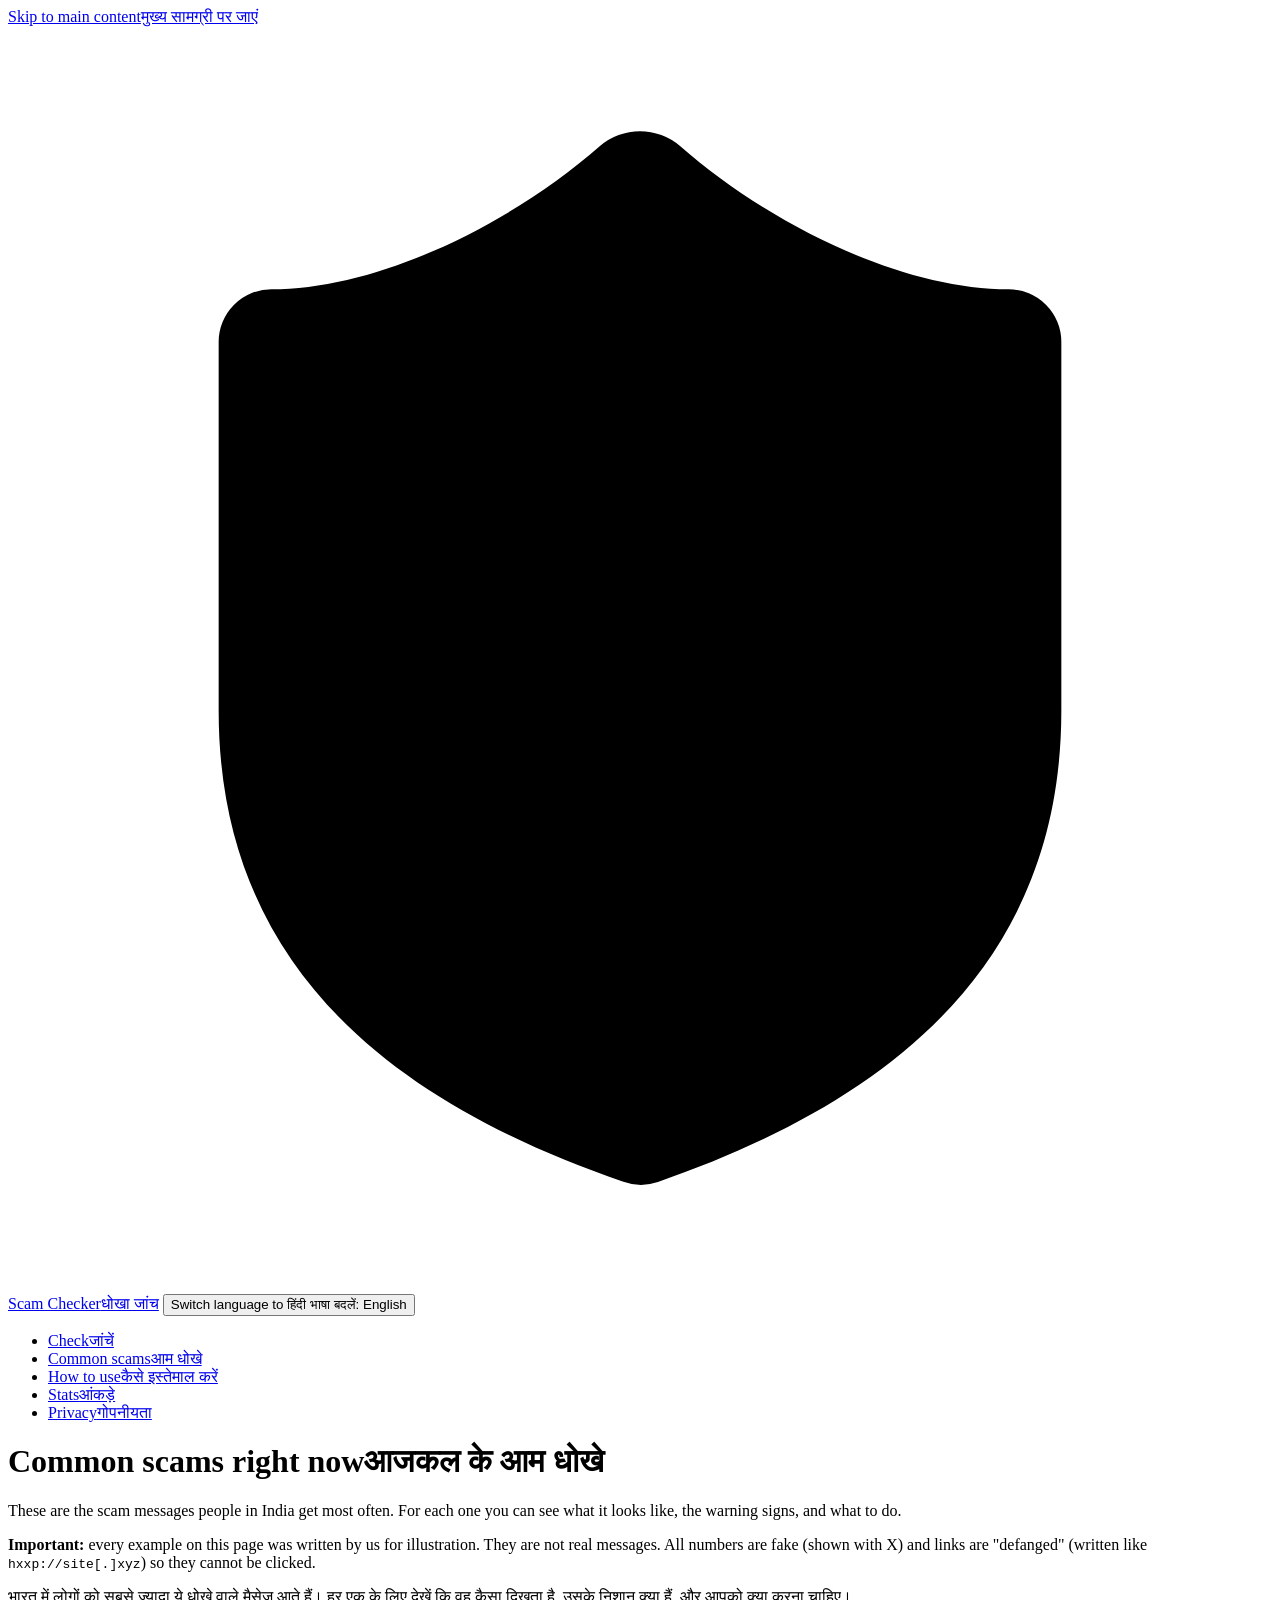
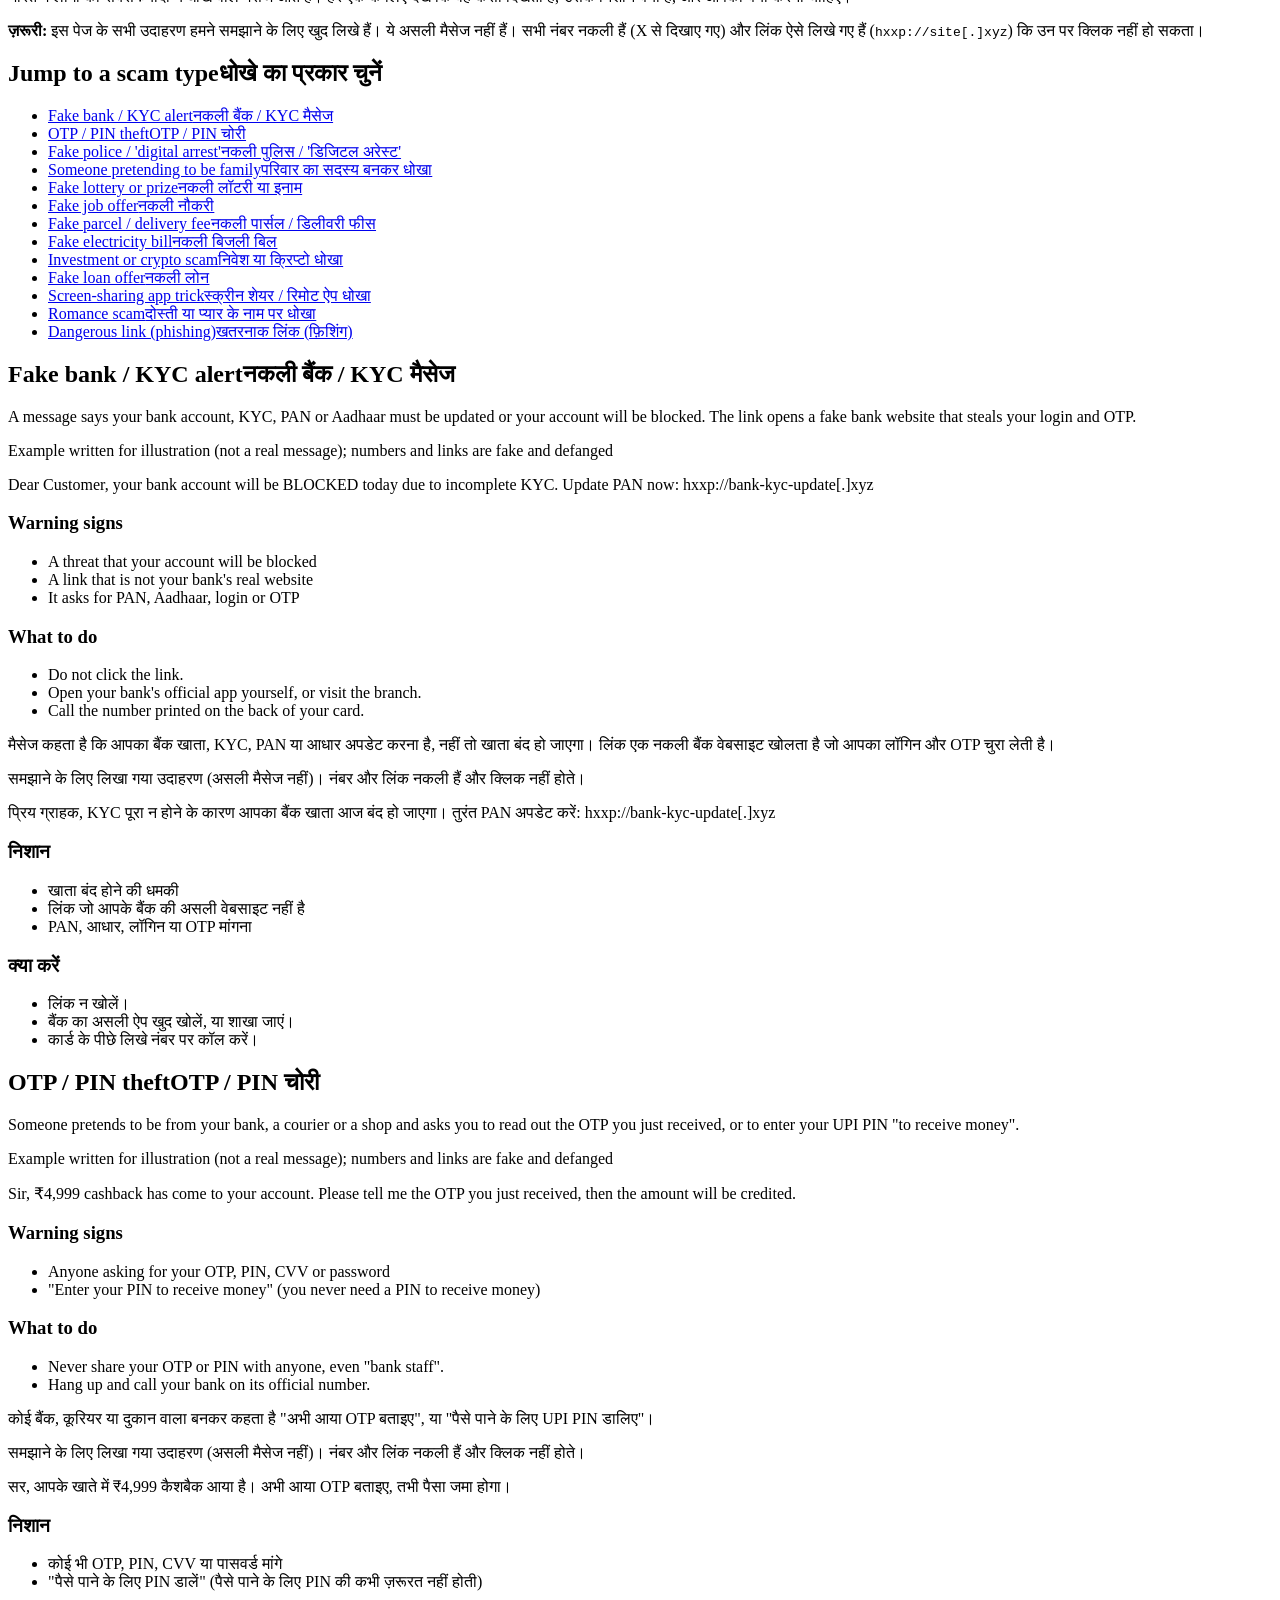
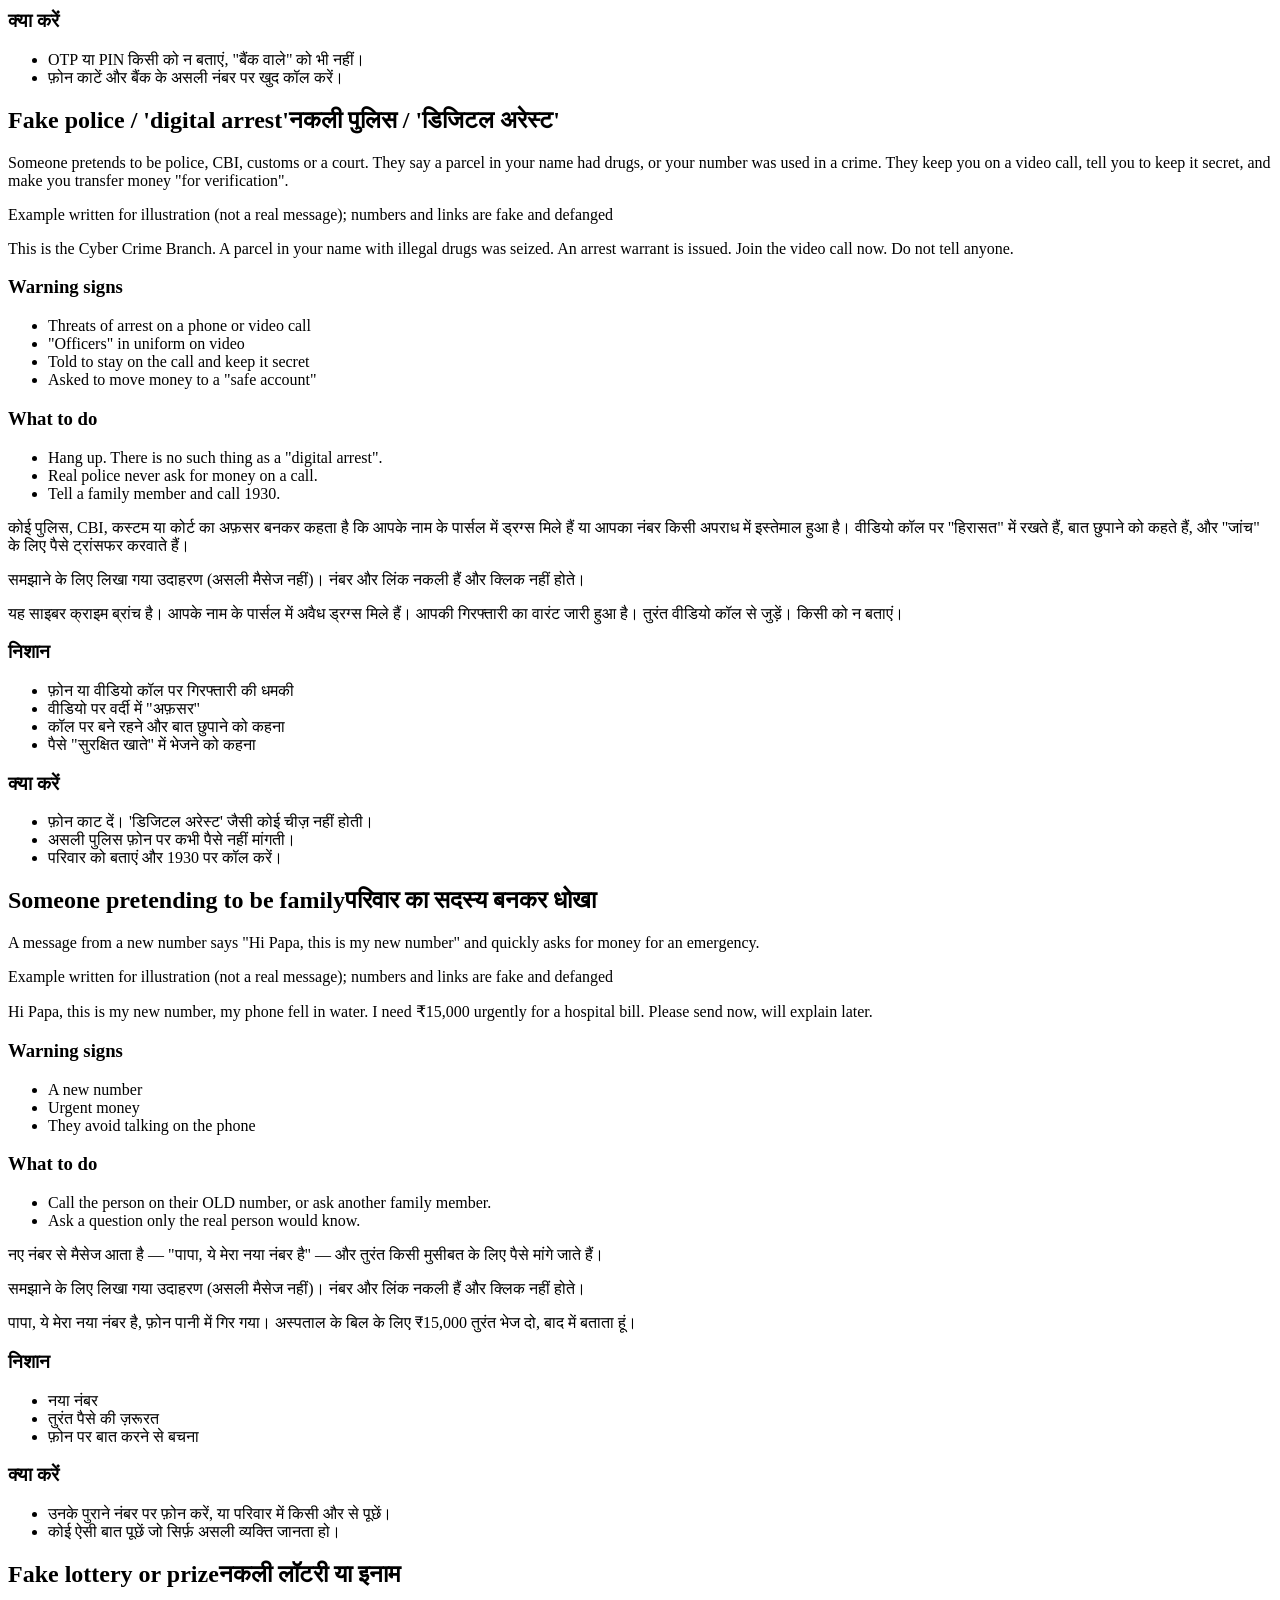
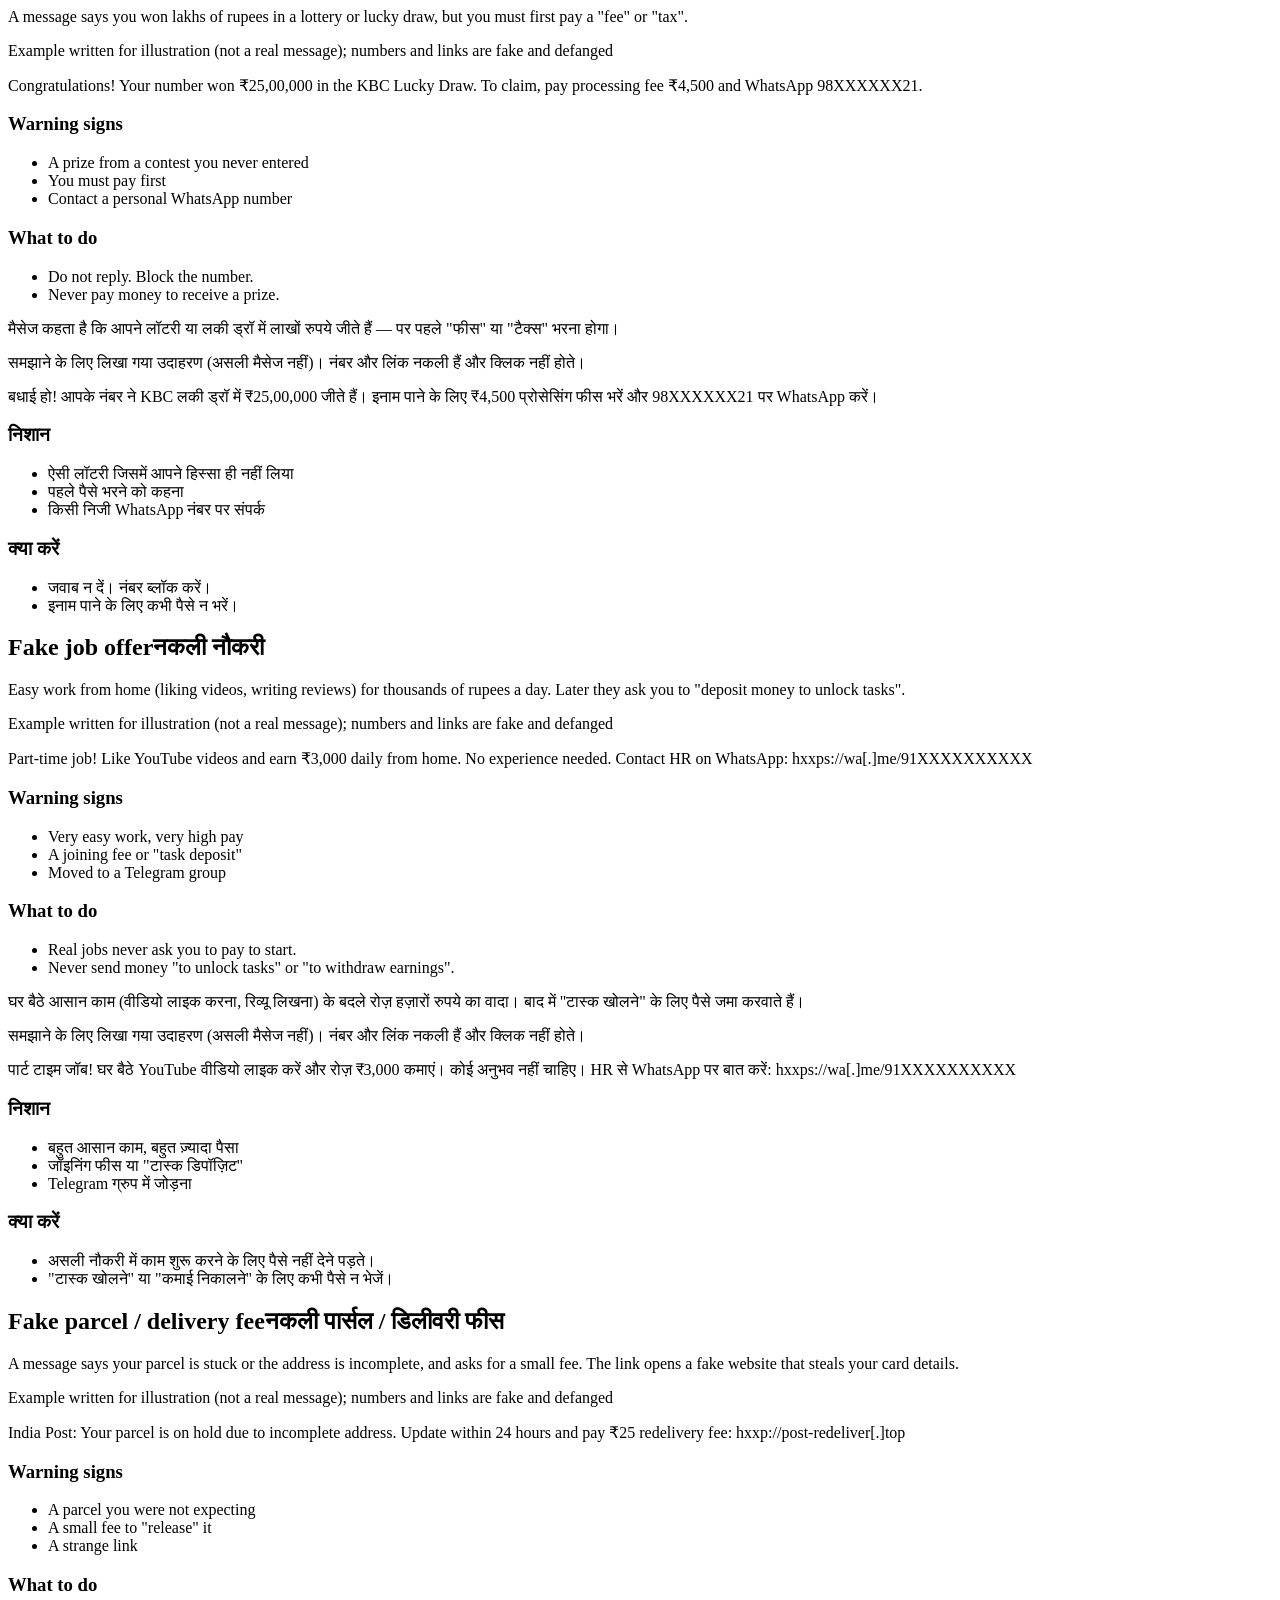
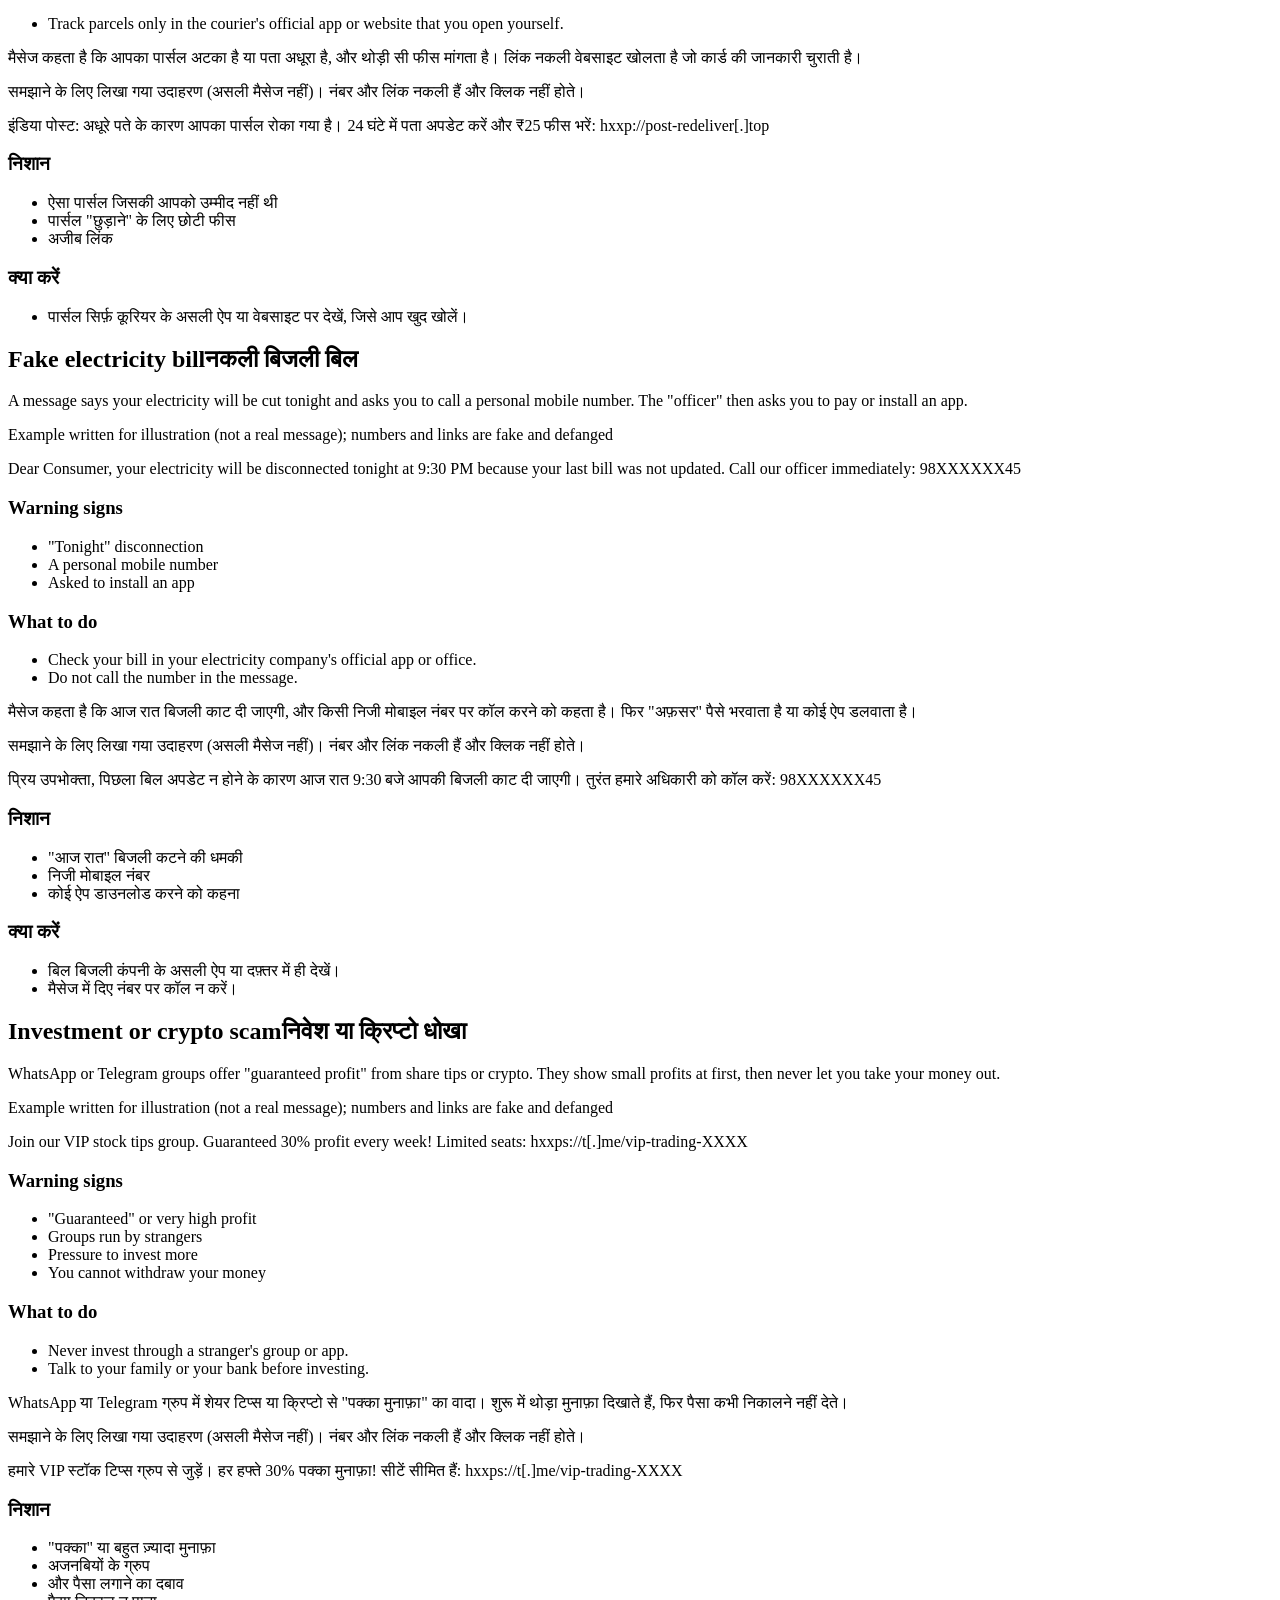
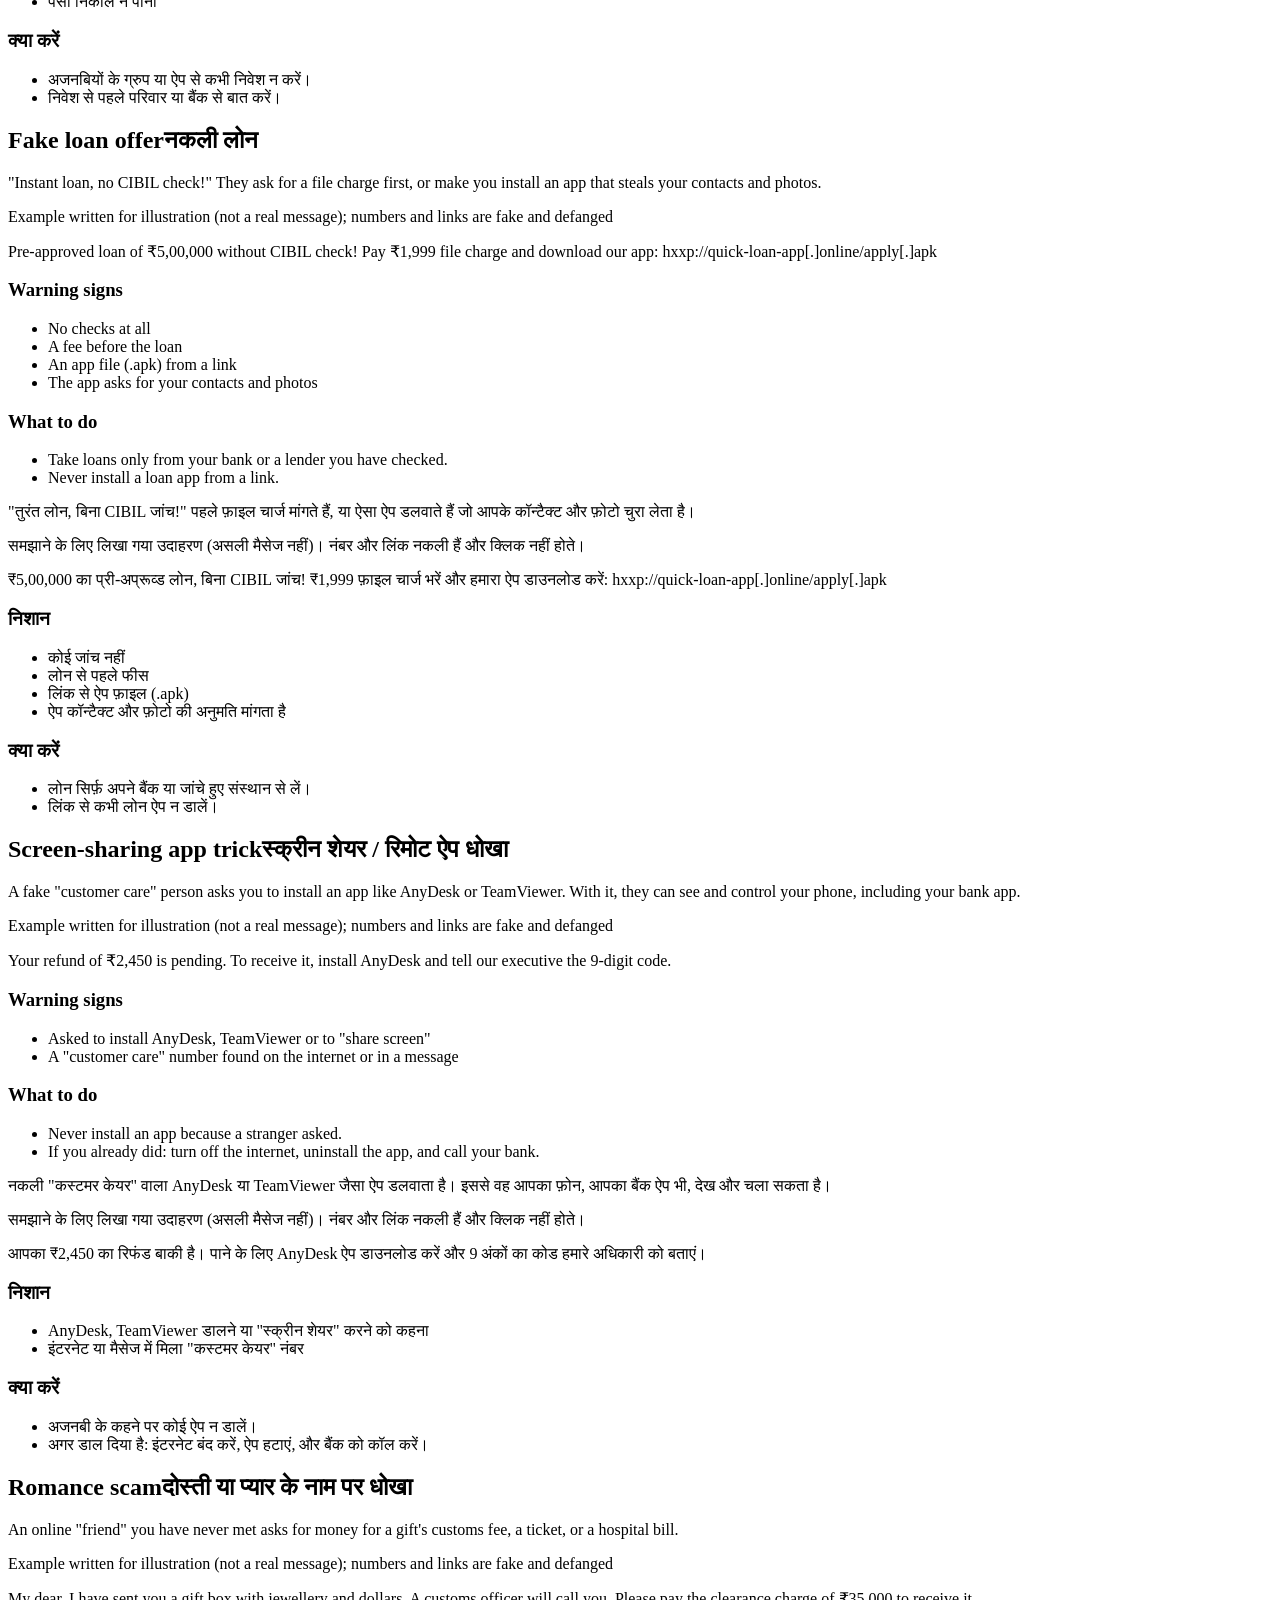
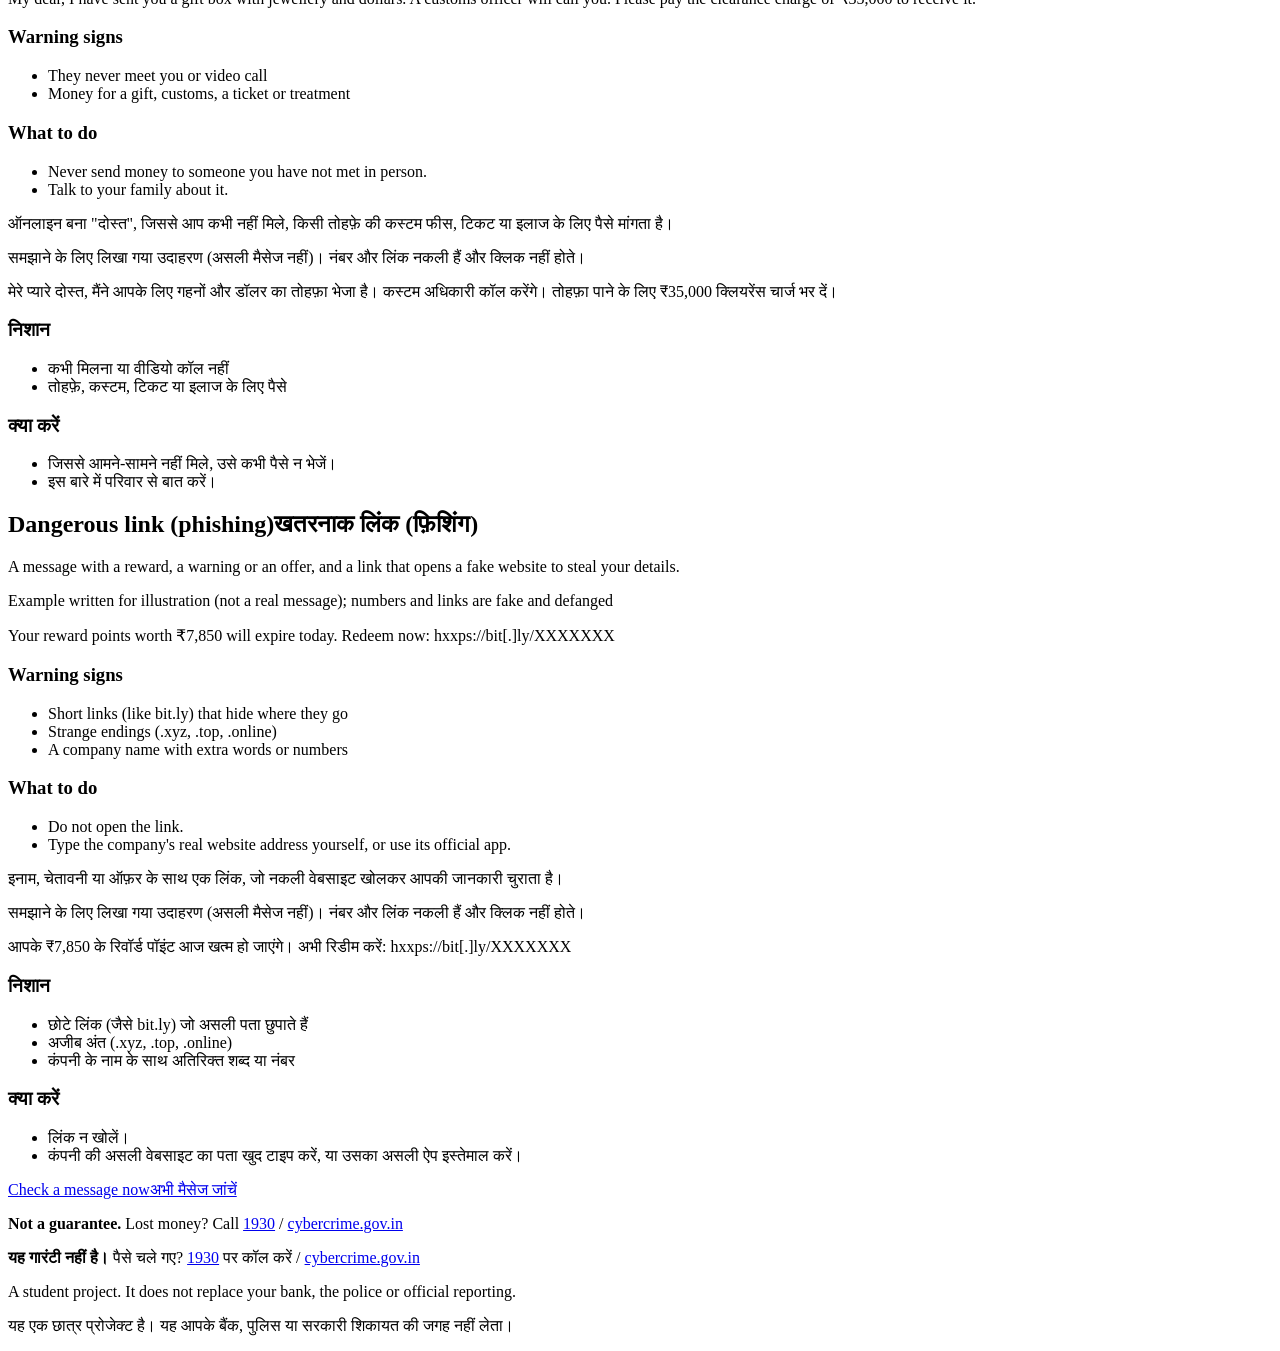
==== commit e9305ba2: "Replace emoji with inline SVG icons and verdict shapes; set 1930 as a figure plate Co-Authored-By: C" ====
--- a/app/static/common-scams.html
+++ b/app/static/common-scams.html
@@ -15,7 +15,7 @@
 
   <header class="site-header">
     <div class="wrap header-row">
-      <a class="brand" href="/"><span aria-hidden="true">🛡️&nbsp;</span><span class="l-en">Scam Checker</span><span class="l-hi" lang="hi">धोखा जांच</span></a>
+      <a class="brand" href="/"><svg class="icon" viewBox="0 0 24 24" aria-hidden="true" focusable="false"><path d="M20 13c0 5-3.5 7.5-7.66 8.95a1 1 0 0 1-.67-.01C7.5 20.5 4 18 4 13V6a1 1 0 0 1 1-1c2 0 4.5-1.2 6.24-2.72a1.17 1.17 0 0 1 1.52 0C14.51 3.81 17 5 19 5a1 1 0 0 1 1 1z"/></svg><span class="l-en">Scam Checker</span><span class="l-hi" lang="hi">धोखा जांच</span></a>
       <button type="button" class="lang-toggle" id="lang-toggle">
         <span class="l-en"><span class="visually-hidden">Switch language to </span><span lang="hi">हिंदी</span></span>
         <span class="l-hi" lang="hi"><span class="visually-hidden">भाषा बदलें: </span><span lang="en">English</span></span>
@@ -65,7 +65,7 @@
 
     <!-- ============================================================ -->
     <article class="card" id="fake-bank-kyc">
-      <h2><span class="l-en">🏦 Fake bank / KYC alert</span><span class="l-hi" lang="hi">🏦 नकली बैंक / KYC मैसेज</span></h2>
+      <h2><span class="l-en">Fake bank / KYC alert</span><span class="l-hi" lang="hi">नकली बैंक / KYC मैसेज</span></h2>
       <div class="l-en">
         <p>A message says your bank account, KYC, PAN or Aadhaar must be updated or your account will be blocked. The link opens a fake bank website that steals your login and OTP.</p>
         <div class="example">
@@ -91,7 +91,7 @@
     </article>
 
     <article class="card" id="otp-theft">
-      <h2><span class="l-en">🔑 OTP / PIN theft</span><span class="l-hi" lang="hi">🔑 OTP / PIN चोरी</span></h2>
+      <h2><span class="l-en">OTP / PIN theft</span><span class="l-hi" lang="hi">OTP / PIN चोरी</span></h2>
       <div class="l-en">
         <p>Someone pretends to be from your bank, a courier or a shop and asks you to read out the OTP you just received, or to enter your UPI PIN "to receive money".</p>
         <div class="example">
@@ -117,7 +117,7 @@
     </article>
 
     <article class="card" id="government-impersonation">
-      <h2><span class="l-en">👮 Fake police / 'digital arrest'</span><span class="l-hi" lang="hi">👮 नकली पुलिस / 'डिजिटल अरेस्ट'</span></h2>
+      <h2><span class="l-en">Fake police / 'digital arrest'</span><span class="l-hi" lang="hi">नकली पुलिस / 'डिजिटल अरेस्ट'</span></h2>
       <div class="l-en">
         <p>Someone pretends to be police, CBI, customs or a court. They say a parcel in your name had drugs, or your number was used in a crime. They keep you on a video call, tell you to keep it secret, and make you transfer money "for verification".</p>
         <div class="example">
@@ -127,7 +127,7 @@
         <h3>Warning signs</h3>
         <ul><li>Threats of arrest on a phone or video call</li><li>"Officers" in uniform on video</li><li>Told to stay on the call and keep it secret</li><li>Asked to move money to a "safe account"</li></ul>
         <h3>What to do</h3>
-        <ul><li>Hang up. There is no such thing as a "digital arrest".</li><li>Real police never ask for money on a call.</li><li>Tell a family member and call 1930.</li></ul>
+        <ul><li>Hang up. There is no such thing as a "digital arrest".</li><li>Real police never ask for money on a call.</li><li>Tell a family member and call <span class="helpline">1930</span>.</li></ul>
       </div>
       <div class="l-hi" lang="hi">
         <p>कोई पुलिस, CBI, कस्टम या कोर्ट का अफ़सर बनकर कहता है कि आपके नाम के पार्सल में ड्रग्स मिले हैं या आपका नंबर किसी अपराध में इस्तेमाल हुआ है। वीडियो कॉल पर "हिरासत" में रखते हैं, बात छुपाने को कहते हैं, और "जांच" के लिए पैसे ट्रांसफर करवाते हैं।</p>
@@ -138,12 +138,12 @@
         <h3>निशान</h3>
         <ul><li>फ़ोन या वीडियो कॉल पर गिरफ्तारी की धमकी</li><li>वीडियो पर वर्दी में "अफ़सर"</li><li>कॉल पर बने रहने और बात छुपाने को कहना</li><li>पैसे "सुरक्षित खाते" में भेजने को कहना</li></ul>
         <h3>क्या करें</h3>
-        <ul><li>फ़ोन काट दें। 'डिजिटल अरेस्ट' जैसी कोई चीज़ नहीं होती।</li><li>असली पुलिस फ़ोन पर कभी पैसे नहीं मांगती।</li><li>परिवार को बताएं और 1930 पर कॉल करें।</li></ul>
+        <ul><li>फ़ोन काट दें। 'डिजिटल अरेस्ट' जैसी कोई चीज़ नहीं होती।</li><li>असली पुलिस फ़ोन पर कभी पैसे नहीं मांगती।</li><li>परिवार को बताएं और <span class="helpline">1930</span> पर कॉल करें।</li></ul>
       </div>
     </article>
 
     <article class="card" id="family-impersonation">
-      <h2><span class="l-en">👨‍👩‍👧 Someone pretending to be family</span><span class="l-hi" lang="hi">👨‍👩‍👧 परिवार का सदस्य बनकर धोखा</span></h2>
+      <h2><span class="l-en">Someone pretending to be family</span><span class="l-hi" lang="hi">परिवार का सदस्य बनकर धोखा</span></h2>
       <div class="l-en">
         <p>A message from a new number says "Hi Papa, this is my new number" and quickly asks for money for an emergency.</p>
         <div class="example">
@@ -169,7 +169,7 @@
     </article>
 
     <article class="card" id="lottery-prize">
-      <h2><span class="l-en">🎁 Fake lottery or prize</span><span class="l-hi" lang="hi">🎁 नकली लॉटरी या इनाम</span></h2>
+      <h2><span class="l-en">Fake lottery or prize</span><span class="l-hi" lang="hi">नकली लॉटरी या इनाम</span></h2>
       <div class="l-en">
         <p>A message says you won lakhs of rupees in a lottery or lucky draw, but you must first pay a "fee" or "tax".</p>
         <div class="example">
@@ -195,7 +195,7 @@
     </article>
 
     <article class="card" id="job-offer">
-      <h2><span class="l-en">💼 Fake job offer</span><span class="l-hi" lang="hi">💼 नकली नौकरी</span></h2>
+      <h2><span class="l-en">Fake job offer</span><span class="l-hi" lang="hi">नकली नौकरी</span></h2>
       <div class="l-en">
         <p>Easy work from home (liking videos, writing reviews) for thousands of rupees a day. Later they ask you to "deposit money to unlock tasks".</p>
         <div class="example">
@@ -221,7 +221,7 @@
     </article>
 
     <article class="card" id="delivery-fee">
-      <h2><span class="l-en">📦 Fake parcel / delivery fee</span><span class="l-hi" lang="hi">📦 नकली पार्सल / डिलीवरी फीस</span></h2>
+      <h2><span class="l-en">Fake parcel / delivery fee</span><span class="l-hi" lang="hi">नकली पार्सल / डिलीवरी फीस</span></h2>
       <div class="l-en">
         <p>A message says your parcel is stuck or the address is incomplete, and asks for a small fee. The link opens a fake website that steals your card details.</p>
         <div class="example">
@@ -247,7 +247,7 @@
     </article>
 
     <article class="card" id="electricity-bill">
-      <h2><span class="l-en">💡 Fake electricity bill</span><span class="l-hi" lang="hi">💡 नकली बिजली बिल</span></h2>
+      <h2><span class="l-en">Fake electricity bill</span><span class="l-hi" lang="hi">नकली बिजली बिल</span></h2>
       <div class="l-en">
         <p>A message says your electricity will be cut tonight and asks you to call a personal mobile number. The "officer" then asks you to pay or install an app.</p>
         <div class="example">
@@ -273,7 +273,7 @@
     </article>
 
     <article class="card" id="investment-crypto">
-      <h2><span class="l-en">📈 Investment or crypto scam</span><span class="l-hi" lang="hi">📈 निवेश या क्रिप्टो धोखा</span></h2>
+      <h2><span class="l-en">Investment or crypto scam</span><span class="l-hi" lang="hi">निवेश या क्रिप्टो धोखा</span></h2>
       <div class="l-en">
         <p>WhatsApp or Telegram groups offer "guaranteed profit" from share tips or crypto. They show small profits at first, then never let you take your money out.</p>
         <div class="example">
@@ -299,7 +299,7 @@
     </article>
 
     <article class="card" id="loan-offer">
-      <h2><span class="l-en">💳 Fake loan offer</span><span class="l-hi" lang="hi">💳 नकली लोन</span></h2>
+      <h2><span class="l-en">Fake loan offer</span><span class="l-hi" lang="hi">नकली लोन</span></h2>
       <div class="l-en">
         <p>"Instant loan, no CIBIL check!" They ask for a file charge first, or make you install an app that steals your contacts and photos.</p>
         <div class="example">
@@ -325,7 +325,7 @@
     </article>
 
     <article class="card" id="remote-access">
-      <h2><span class="l-en">📱 Screen-sharing app trick</span><span class="l-hi" lang="hi">📱 स्क्रीन शेयर / रिमोट ऐप धोखा</span></h2>
+      <h2><span class="l-en">Screen-sharing app trick</span><span class="l-hi" lang="hi">स्क्रीन शेयर / रिमोट ऐप धोखा</span></h2>
       <div class="l-en">
         <p>A fake "customer care" person asks you to install an app like AnyDesk or TeamViewer. With it, they can see and control your phone, including your bank app.</p>
         <div class="example">
@@ -351,7 +351,7 @@
     </article>
 
     <article class="card" id="romance">
-      <h2><span class="l-en">💌 Romance scam</span><span class="l-hi" lang="hi">💌 दोस्ती या प्यार के नाम पर धोखा</span></h2>
+      <h2><span class="l-en">Romance scam</span><span class="l-hi" lang="hi">दोस्ती या प्यार के नाम पर धोखा</span></h2>
       <div class="l-en">
         <p>An online "friend" you have never met asks for money for a gift's customs fee, a ticket, or a hospital bill.</p>
         <div class="example">
@@ -377,7 +377,7 @@
     </article>
 
     <article class="card" id="phishing-link">
-      <h2><span class="l-en">🔗 Dangerous link (phishing)</span><span class="l-hi" lang="hi">🔗 खतरनाक लिंक (फ़िशिंग)</span></h2>
+      <h2><span class="l-en">Dangerous link (phishing)</span><span class="l-hi" lang="hi">खतरनाक लिंक (फ़िशिंग)</span></h2>
       <div class="l-en">
         <p>A message with a reward, a warning or an offer, and a link that opens a fake website to steal your details.</p>
         <div class="example">
@@ -407,8 +407,8 @@
 
   <footer class="site-footer">
     <div class="wrap">
-      <p class="l-en"><strong>Not a guarantee.</strong> Lost money? Call <a href="tel:1930">1930</a> / <a href="https://cybercrime.gov.in/" rel="noopener noreferrer">cybercrime.gov.in</a></p>
-      <p class="l-hi" lang="hi"><strong>यह गारंटी नहीं है।</strong> पैसे चले गए? <a href="tel:1930">1930</a> पर कॉल करें / <a href="https://cybercrime.gov.in/" rel="noopener noreferrer">cybercrime.gov.in</a></p>
+      <p class="l-en"><strong>Not a guarantee.</strong> Lost money? Call <a class="helpline" href="tel:1930">1930</a> / <a href="https://cybercrime.gov.in/" rel="noopener noreferrer">cybercrime.gov.in</a></p>
+      <p class="l-hi" lang="hi"><strong>यह गारंटी नहीं है।</strong> पैसे चले गए? <a class="helpline" href="tel:1930">1930</a> पर कॉल करें / <a href="https://cybercrime.gov.in/" rel="noopener noreferrer">cybercrime.gov.in</a></p>
       <p class="l-en">A student project. It does not replace your bank, the police or official reporting.</p>
       <p class="l-hi" lang="hi">यह एक छात्र प्रोजेक्ट है। यह आपके बैंक, पुलिस या सरकारी शिकायत की जगह नहीं लेता।</p>
     </div>
